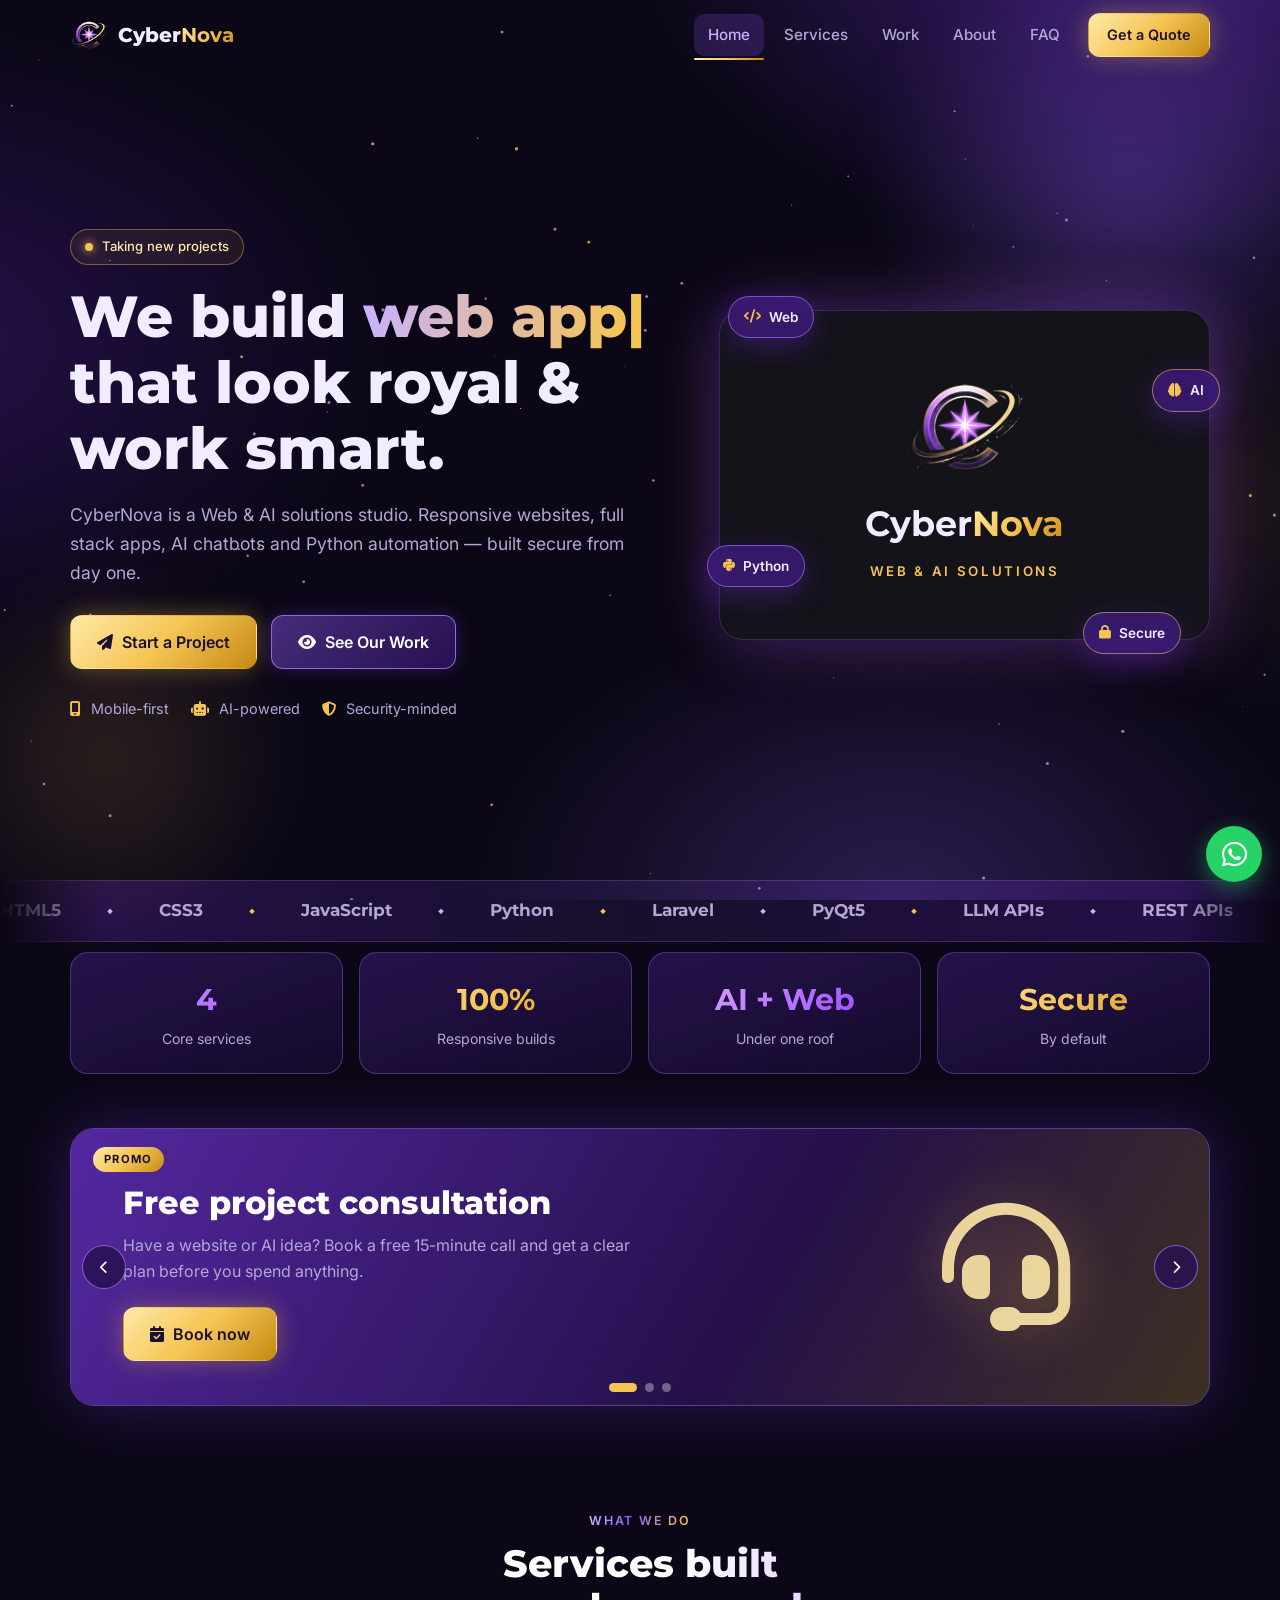
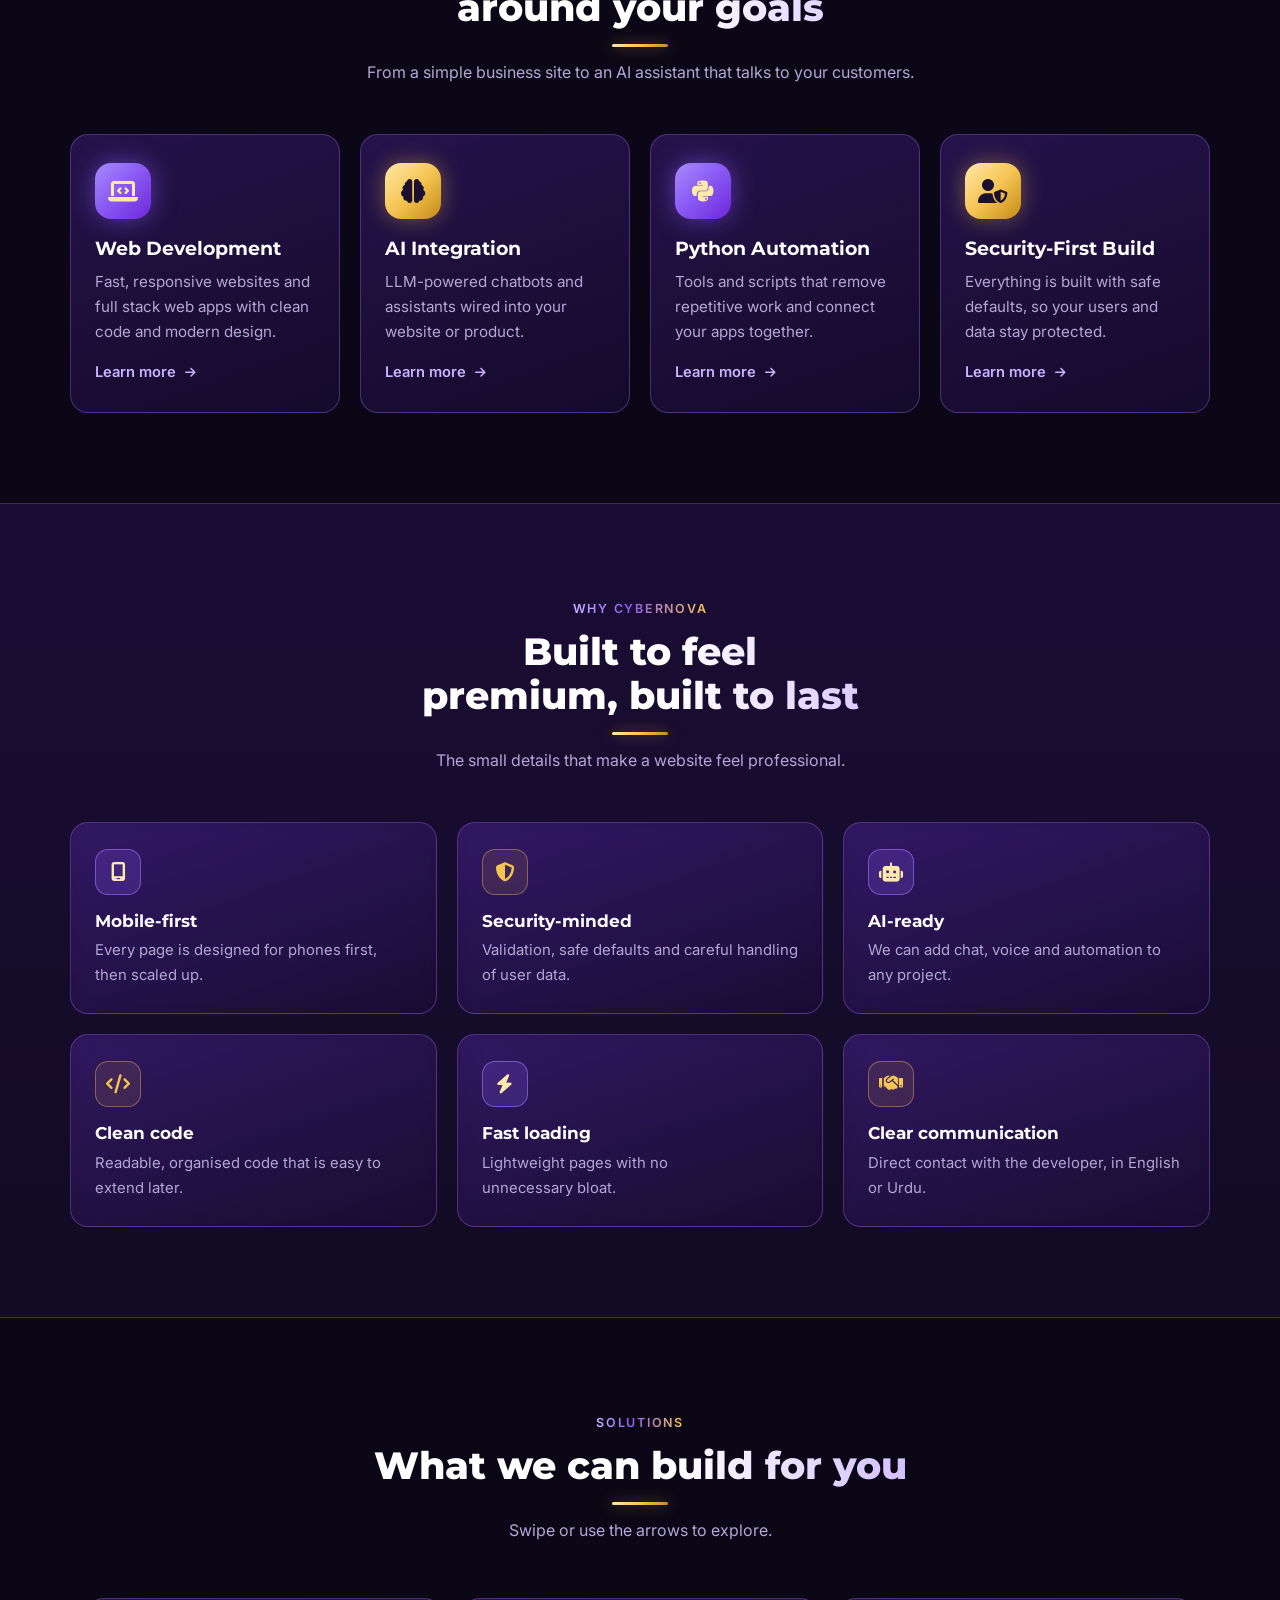
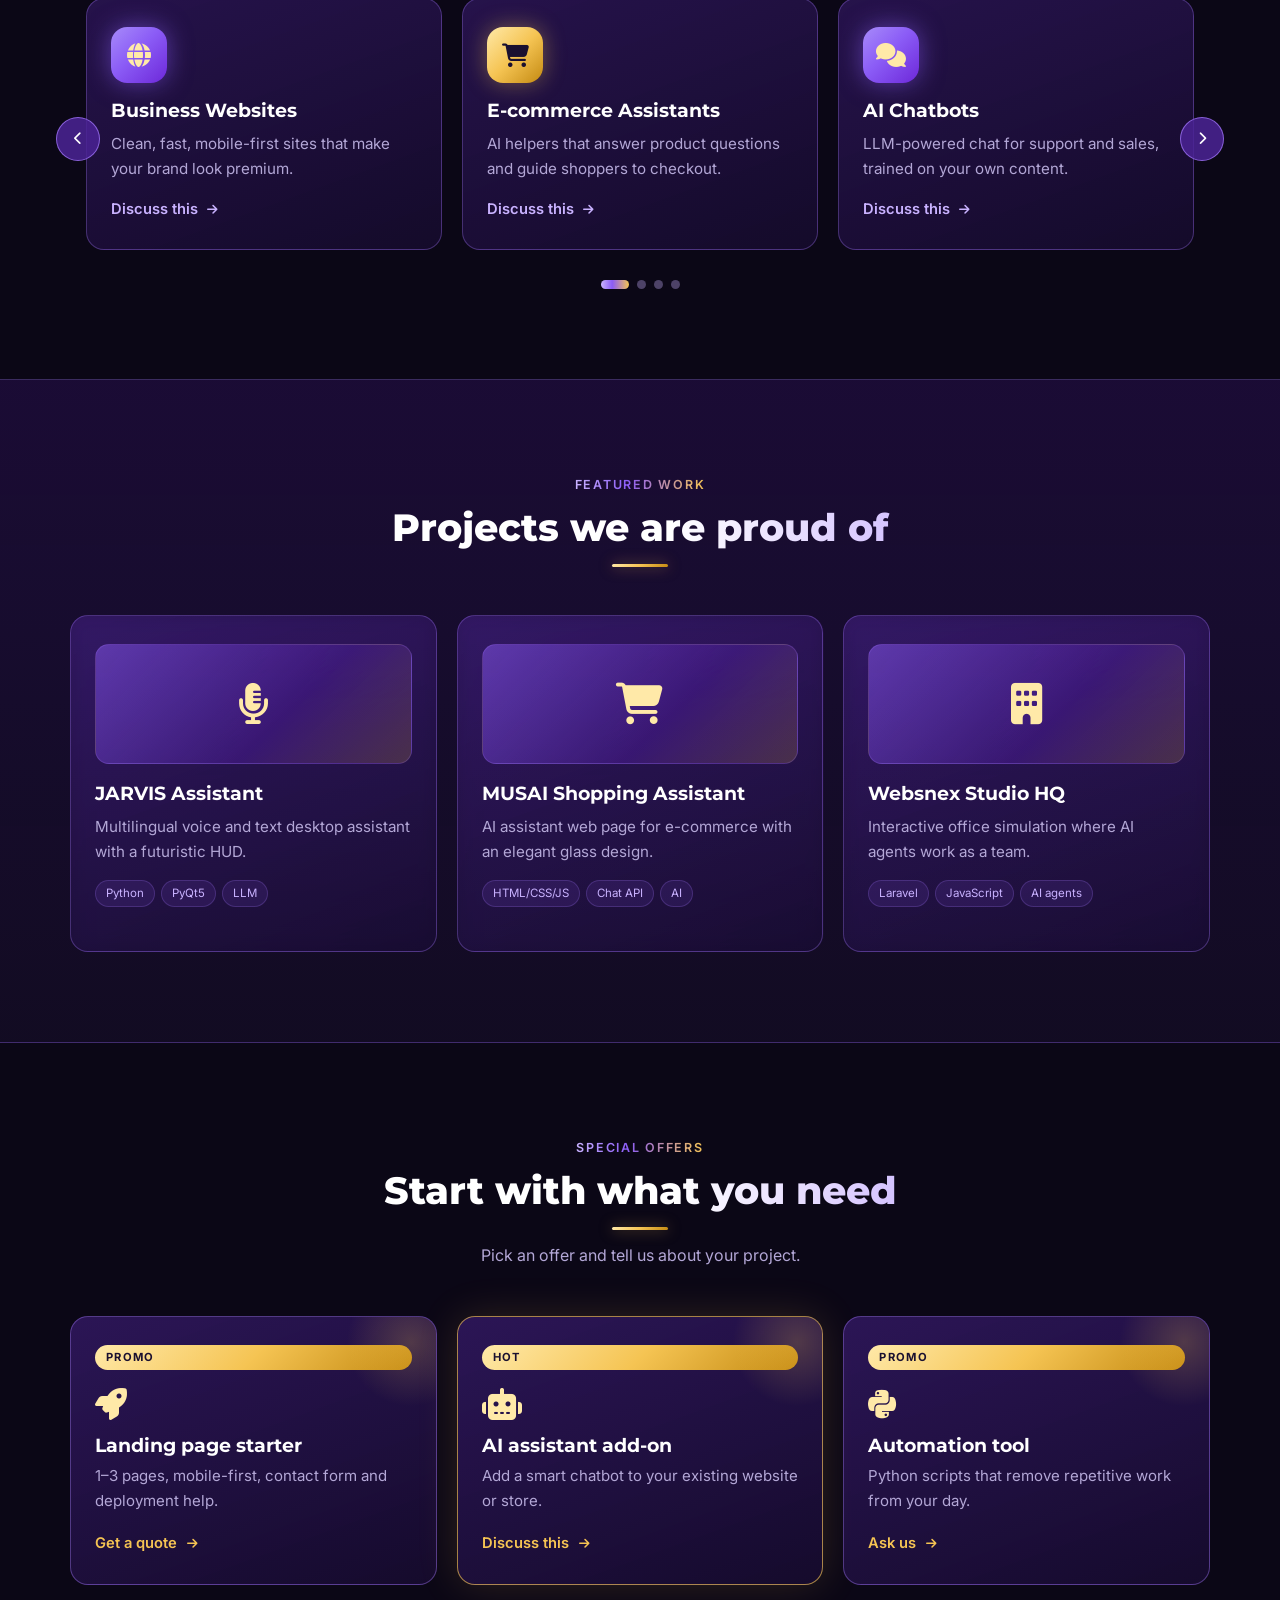
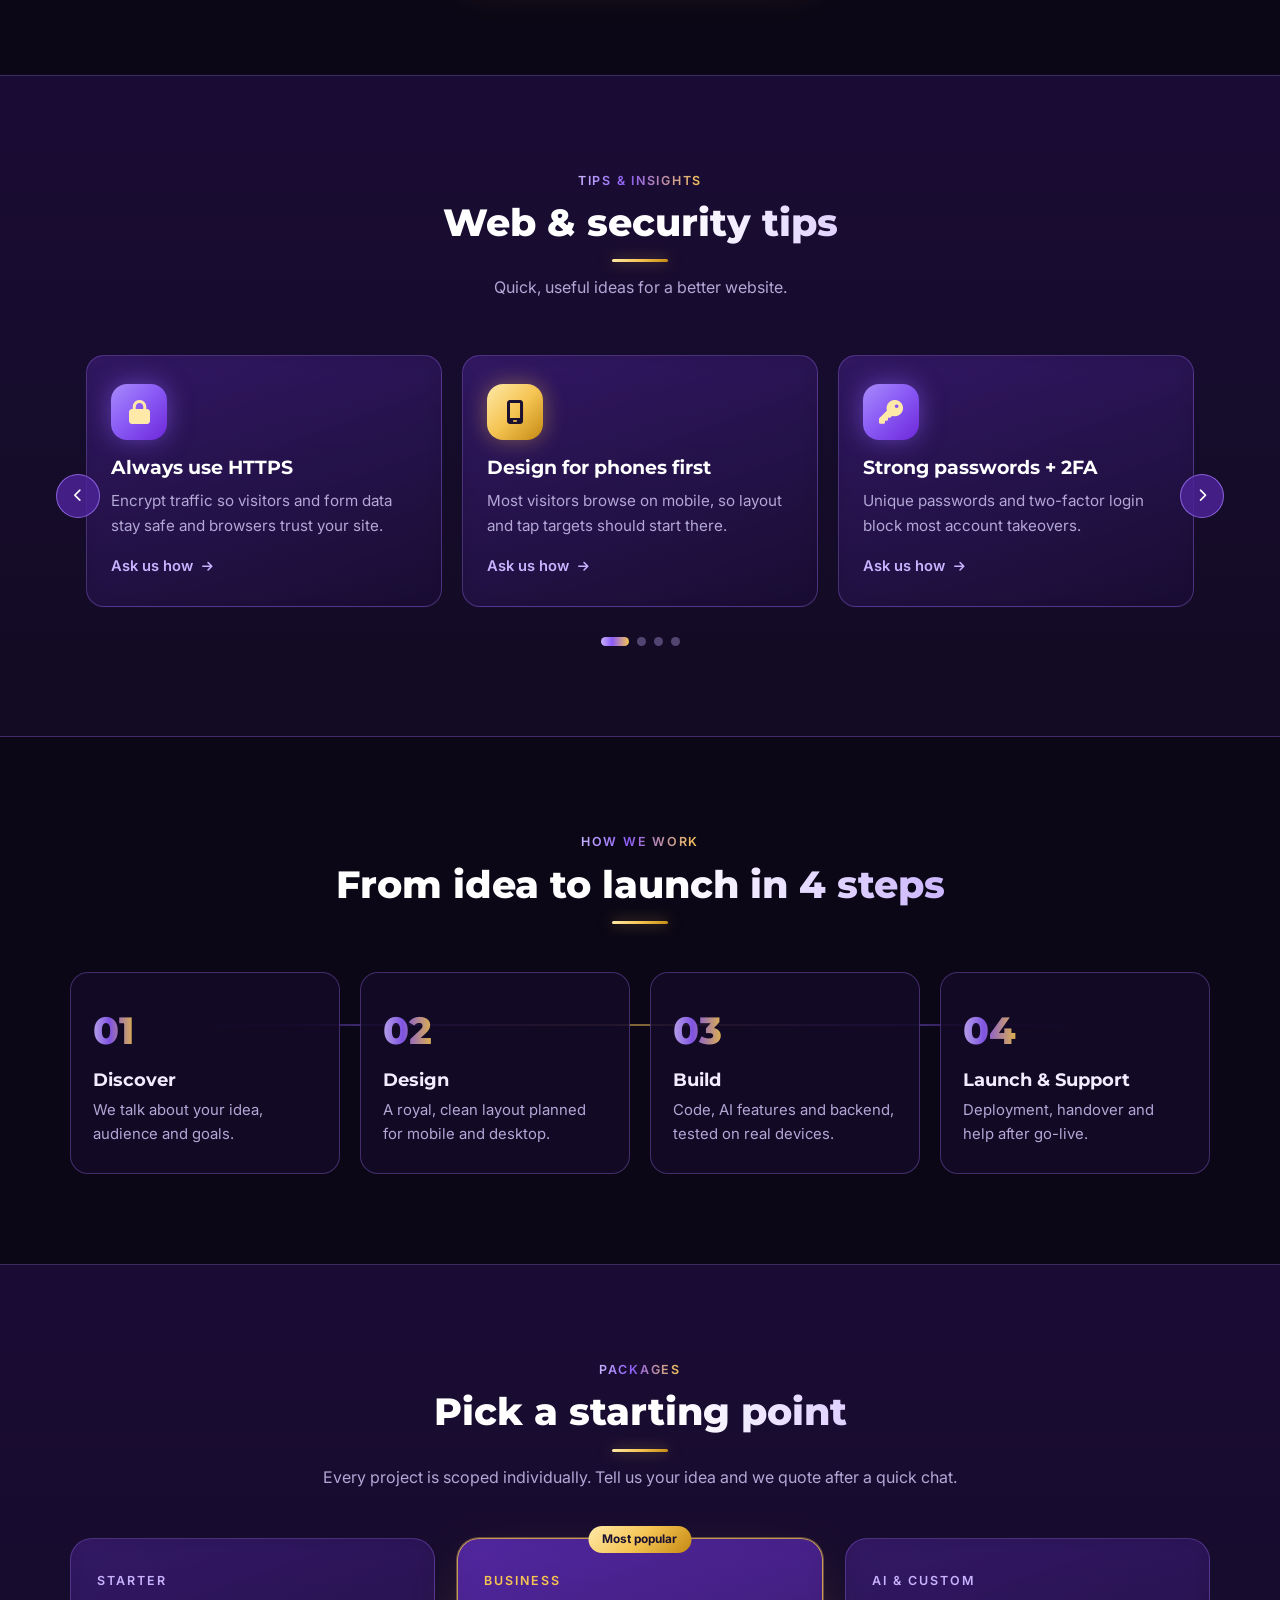
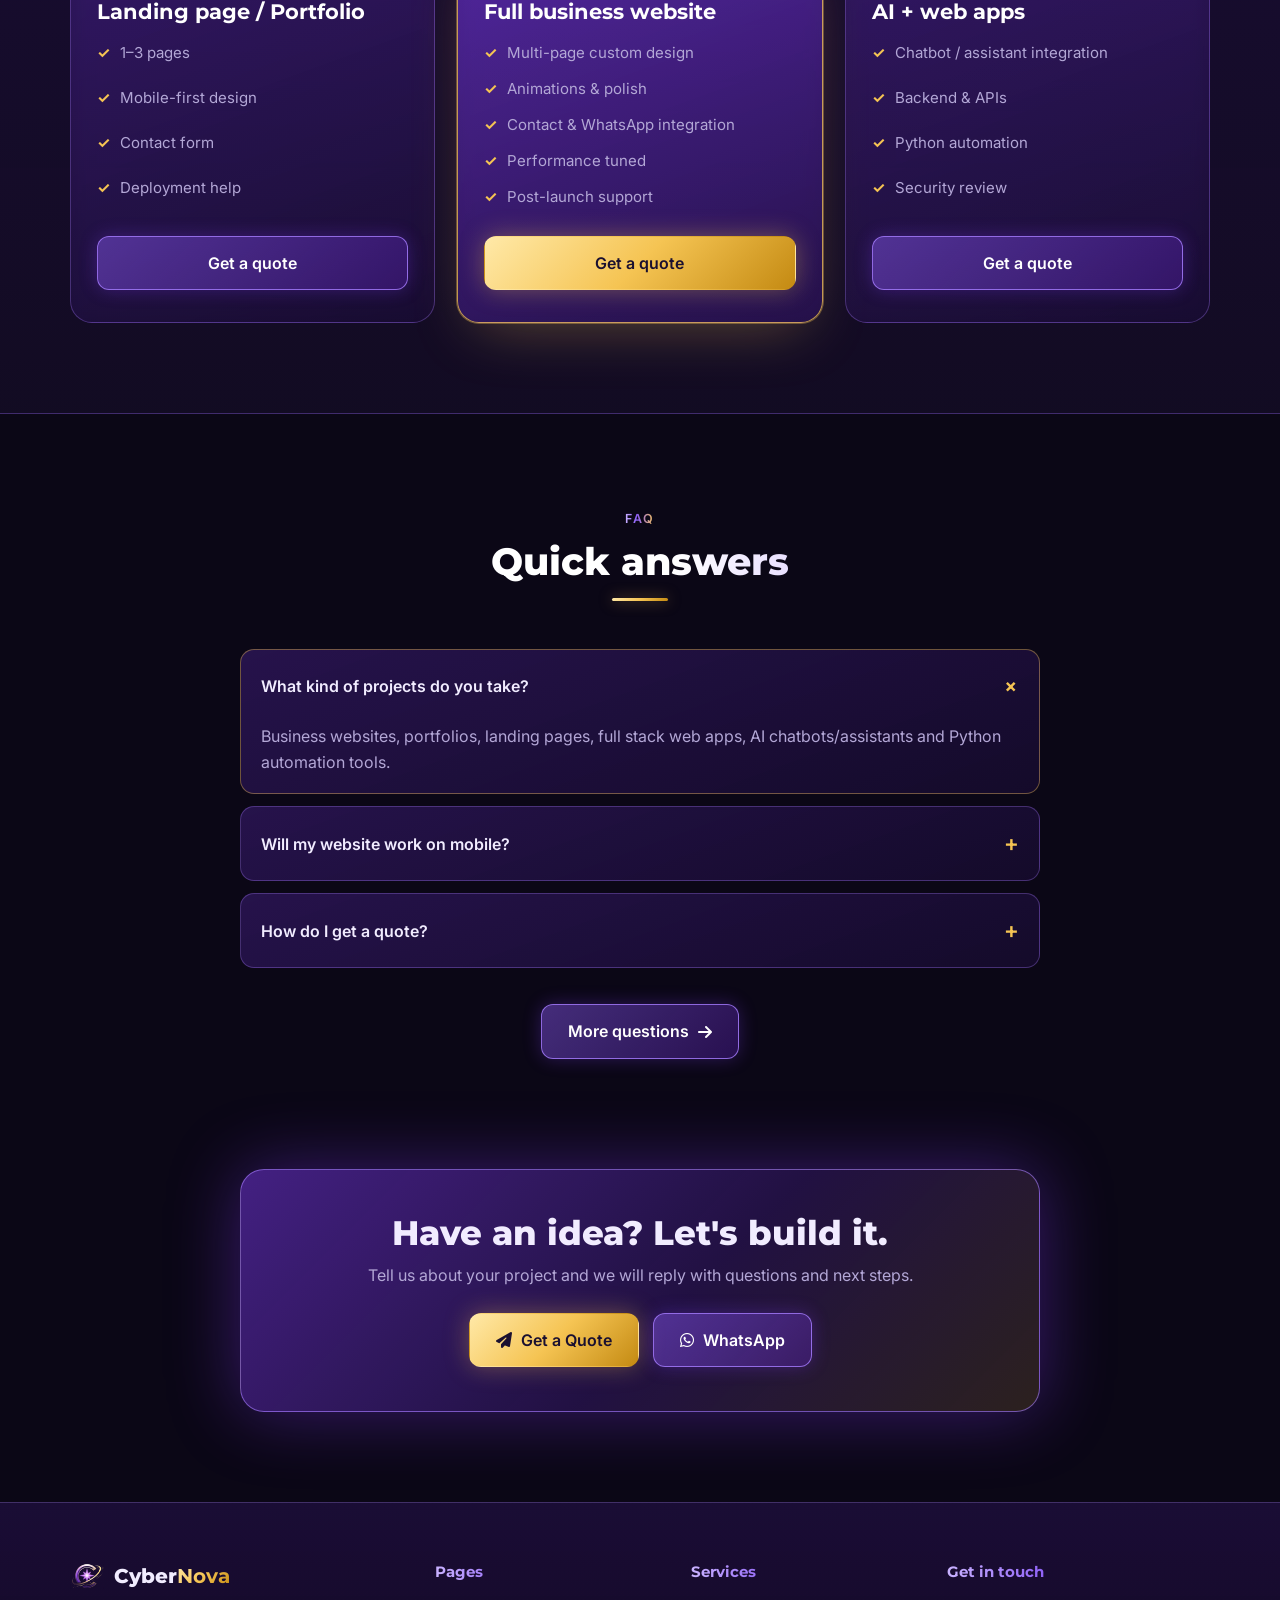
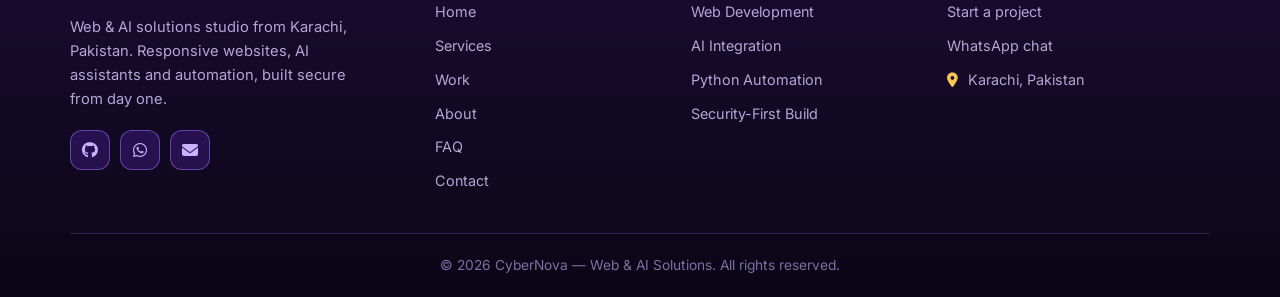
==== index.html @ 963c7abf "Add files via upload" ====
<!DOCTYPE html>
<html lang="en">
<head>
  <meta charset="UTF-8">
  <meta name="viewport" content="width=device-width, initial-scale=1.0">
  <title>CyberNova | Web &amp; AI Solutions by Muhammad Ali Siddiqui</title>
  <meta name="description" content="CyberNova by Muhammad Ali Siddiqui — Web &amp; AI Solutions. Responsive websites, full stack web apps, AI chatbots and Python automation, built with a security-first mindset. Karachi, Pakistan.">
  <meta name="author" content="Muhammad Ali Siddiqui">
  <meta name="robots" content="index, follow, max-image-preview:large">
  <link rel="canonical" href="https://techali0407.github.io/cybernova/">

  <meta name="theme-color" content="#0b0716">
  <meta name="color-scheme" content="dark">

  <meta property="og:site_name" content="CyberNova">
  <meta property="og:title" content="CyberNova | Web &amp; AI Solutions">
  <meta property="og:description" content="Responsive websites, full stack apps, AI integration and automation — built secure from day one.">
  <meta property="og:type" content="website">
  <meta property="og:url" content="https://techali0407.github.io/cybernova/">

  <meta name="twitter:card" content="summary_large_image">
  <meta name="twitter:title" content="CyberNova | Web &amp; AI Solutions">
  <meta name="twitter:description" content="Responsive websites, full stack apps, AI integration and automation — built secure from day one.">

  <link rel="icon" type="image/png" href="favicon.png">
  <link rel="preconnect" href="https://fonts.googleapis.com">
  <link rel="preconnect" href="https://fonts.gstatic.com" crossorigin>
  <link href="https://fonts.googleapis.com/css2?family=Inter:wght@400;500;600&family=Montserrat:wght@600;700;800&display=swap" rel="stylesheet">
  <link rel="stylesheet" href="https://cdnjs.cloudflare.com/ajax/libs/font-awesome/6.4.0/css/all.min.css">
  <link rel="stylesheet" href="style.css">
  <link rel="stylesheet" href="pages.css">

  <script type="application/ld+json">
  {
    "@context": "https://schema.org",
    "@type": "ProfessionalService",
    "name": "CyberNova",
    "url": "https://techali0407.github.io/cybernova/",
    "founder": {
      "@type": "Person",
      "name": "Muhammad Ali Siddiqui",
      "jobTitle": "Creator & Lead Developer",
      "sameAs": [
        "https://www.linkedin.com/in/tech-ali-siddiqui/",
        "https://dev.to/techali0407"
      ]
    },
    "description": "Web & AI Solutions studio — responsive websites, full stack apps, AI chatbots and Python automation.",
    "areaServed": "Worldwide",
    "address": {
      "@type": "PostalAddress",
      "addressLocality": "Karachi",
      "addressCountry": "PK"
    }
  }
  </script>
</head>
<body>
  <a class="skip-link" href="#main">Skip to content</a>
  <canvas id="stars" aria-hidden="true"></canvas>
  <div class="progress" id="progress" aria-hidden="true"></div>

  <header class="site-header" id="header">
    <div class="wrap nav">
      <a href="index.html" class="brand" aria-label="CyberNova home">
        <img src="logo-icon.png" alt="" width="38" height="38">
        <span class="brand-text">Cyber<b>Nova</b></span>
      </a>
      <button class="menu-btn" id="menuBtn" aria-label="Open menu" aria-expanded="false" aria-controls="menu"><span></span><span></span><span></span></button>
      <nav id="menu" class="menu" aria-label="Main">
        <a href="index.html" class="active" aria-current="page">Home</a>
        <a href="services.html">Services</a>
        <a href="work.html">Work</a>
        <a href="about.html">About</a>
        <a href="faq.html">FAQ</a>
        <a href="contact.html" class="btn btn-gold btn-sm">Get a Quote</a>
      </nav>
    </div>
  </header>

  <main id="main">
    <section class="hero">
      <div class="wrap hero-grid">
        <div class="hero-copy reveal">
          <span class="badge"><span class="pulse"></span>Taking new projects</span>
          <h1>We build <span class="grad" id="typed">websites</span><span class="caret">|</span><br>that look royal &amp; work smart.</h1>
          <p class="lead">CyberNova is a Web &amp; AI solutions studio. Responsive websites, full stack apps, AI chatbots and Python automation — built secure from day one.</p>
          <div class="cta">
            <a href="contact.html" class="btn btn-gold"><i class="fa-solid fa-paper-plane"></i> Start a Project</a>
            <a href="work.html" class="btn btn-ghost"><i class="fa-solid fa-eye"></i> See Our Work</a>
          </div>
          <ul class="trust">
            <li><i class="fa-solid fa-mobile-screen"></i> Mobile-first</li>
            <li><i class="fa-solid fa-robot"></i> AI-powered</li>
            <li><i class="fa-solid fa-shield-halved"></i> Security-minded</li>
          </ul>
        </div>
        <div class="hero-art reveal" style="--d:.15s">
          <span class="fchip c1"><i class="fa-solid fa-code"></i> Web</span>
          <span class="fchip c2"><i class="fa-solid fa-brain"></i> AI</span>
          <span class="fchip c3"><i class="fa-brands fa-python"></i> Python</span>
          <span class="fchip c4"><i class="fa-solid fa-lock"></i> Secure</span>
          <div class="logo-card">
            <img src="assets/logo.jpg" alt="CyberNova — Web &amp; AI Solutions logo" onerror="this.closest('.logo-card').classList.add('no-img')">
            <div class="logo-fallback" aria-hidden="true">
              <img src="logo-icon.png" alt="" width="120" height="120">
              <strong>Cyber<b>Nova</b></strong>
              <small>WEB &amp; AI SOLUTIONS</small>
            </div>
          </div>
        </div>
      </div>
    </section>

    <div class="marquee" aria-label="Technologies we use"><ul class="marquee-track"><li>HTML5</li><li>CSS3</li><li>JavaScript</li><li>Python</li><li>Laravel</li><li>PyQt5</li><li>LLM APIs</li><li>REST APIs</li><li>Git &amp; GitHub</li><li>Bootstrap</li> <li>HTML5</li><li>CSS3</li><li>JavaScript</li><li>Python</li><li>Laravel</li><li>PyQt5</li><li>LLM APIs</li><li>REST APIs</li><li>Git &amp; GitHub</li><li>Bootstrap</li></ul></div>

    <section class="stats">
      <div class="wrap stats-grid">
        <div class="stat reveal"><strong data-count="4">4</strong><span>Core services</span></div>
        <div class="stat reveal" style="--d:.08s"><strong data-count="100" data-suffix="%">100%</strong><span>Responsive builds</span></div>
        <div class="stat reveal" style="--d:.16s"><strong>AI + Web</strong><span>Under one roof</span></div>
        <div class="stat reveal" style="--d:.24s"><strong>Secure</strong><span>By default</span></div>
      </div>
    </section>

    <section class="section ad-sec" aria-label="Promotions">
      <div class="wrap">
        <div class="ad-slider reveal" data-adslider>
          <div class="ad-viewport"><div class="ad-track">
            <article class="ad-slide ad-a">
              <span class="ad-label">Promo</span>
              <div class="ad-copy"><h3>Free project consultation</h3><p>Have a website or AI idea? Book a free 15-minute call and get a clear plan before you spend anything.</p><a href="contact.html" class="btn btn-gold"><i class="fa-solid fa-calendar-check"></i> Book now</a></div>
              <div class="ad-art" aria-hidden="true"><i class="fa-solid fa-headset"></i></div>
            </article>
            <article class="ad-slide ad-b">
              <span class="ad-label">New</span>
              <div class="ad-copy"><h3>AI chatbot for your website</h3><p>Answer customer questions 24/7 with an LLM-powered assistant trained on your own content.</p><a href="services.html" class="btn btn-gold"><i class="fa-solid fa-robot"></i> Explore AI</a></div>
              <div class="ad-art" aria-hidden="true"><i class="fa-solid fa-comments"></i></div>
            </article>
            <article class="ad-slide ad-c">
              <span class="ad-label">Popular</span>
              <div class="ad-copy"><h3>Business website, built secure</h3><p>Multi-page custom design, WhatsApp integration and post-launch support in one package.</p><a href="services.html#process" class="btn btn-gold"><i class="fa-solid fa-shield-halved"></i> See packages</a></div>
              <div class="ad-art" aria-hidden="true"><i class="fa-solid fa-laptop-code"></i></div>
            </article>
          </div></div>
          <button class="ad-btn ad-prev" type="button" aria-label="Previous offer"><i class="fa-solid fa-chevron-left"></i></button>
          <button class="ad-btn ad-next" type="button" aria-label="Next offer"><i class="fa-solid fa-chevron-right"></i></button>
          <div class="ad-dots" aria-hidden="true"></div>
        </div>
      </div>
    </section>

    <section class="section">
      <div class="wrap">
        <header class="sec-head reveal">
          <span class="tag">What we do</span>
          <h2>Services built around your goals</h2>
          <p>From a simple business site to an AI assistant that talks to your customers.</p>
        </header>
        <div class="cards">
          <article class="card reveal"><div class="icon"><i class="fa-solid fa-laptop-code"></i></div><h3>Web Development</h3><p>Fast, responsive websites and full stack web apps with clean code and modern design.</p><a class="link" href="services.html">Learn more <i class="fa-solid fa-arrow-right"></i></a></article>
          <article class="card reveal" style="--d:.08s"><div class="icon"><i class="fa-solid fa-brain"></i></div><h3>AI Integration</h3><p>LLM-powered chatbots and assistants wired into your website or product.</p><a class="link" href="services.html">Learn more <i class="fa-solid fa-arrow-right"></i></a></article>
          <article class="card reveal" style="--d:.16s"><div class="icon"><i class="fa-brands fa-python"></i></div><h3>Python Automation</h3><p>Tools and scripts that remove repetitive work and connect your apps together.</p><a class="link" href="services.html">Learn more <i class="fa-solid fa-arrow-right"></i></a></article>
          <article class="card reveal" style="--d:.24s"><div class="icon"><i class="fa-solid fa-user-shield"></i></div><h3>Security-First Build</h3><p>Everything is built with safe defaults, so your users and data stay protected.</p><a class="link" href="services.html">Learn more <i class="fa-solid fa-arrow-right"></i></a></article>
        </div>
      </div>
    </section>

    <section class="section alt">
      <div class="wrap">
        <header class="sec-head reveal">
          <span class="tag">Why CyberNova</span>
          <h2>Built to feel premium, built to last</h2>
          <p>The small details that make a website feel professional.</p>
        </header>
        <div class="features"><article class="feature reveal"><i class="fa-solid fa-mobile-screen"></i><h3>Mobile-first</h3><p>Every page is designed for phones first, then scaled up.</p></article><article class="feature reveal" style="--d:0.06s"><i class="fa-solid fa-shield-halved"></i><h3>Security-minded</h3><p>Validation, safe defaults and careful handling of user data.</p></article><article class="feature reveal" style="--d:0.12s"><i class="fa-solid fa-robot"></i><h3>AI-ready</h3><p>We can add chat, voice and automation to any project.</p></article><article class="feature reveal" style="--d:0.18s"><i class="fa-solid fa-code"></i><h3>Clean code</h3><p>Readable, organised code that is easy to extend later.</p></article><article class="feature reveal" style="--d:0.24s"><i class="fa-solid fa-bolt"></i><h3>Fast loading</h3><p>Lightweight pages with no unnecessary bloat.</p></article><article class="feature reveal" style="--d:0.3s"><i class="fa-solid fa-handshake"></i><h3>Clear communication</h3><p>Direct contact with the developer, in English or Urdu.</p></article></div>
      </div>
    </section>

    <section class="section">
      <div class="wrap">
        <header class="sec-head reveal">
          <span class="tag">Solutions</span>
          <h2>What we can build for you</h2>
          <p>Swipe or use the arrows to explore.</p>
        </header>
        <div class="carousel reveal" data-carousel>
          <div class="c-viewport"><div class="c-track"><div class="c-slide"><article class="card sol"><div class="icon"><i class="fa-solid fa-globe"></i></div><h3>Business Websites</h3><p>Clean, fast, mobile-first sites that make your brand look premium.</p><a class="link" href="contact.html">Discuss this <i class="fa-solid fa-arrow-right"></i></a></article></div><div class="c-slide"><article class="card sol"><div class="icon"><i class="fa-solid fa-cart-shopping"></i></div><h3>E-commerce Assistants</h3><p>AI helpers that answer product questions and guide shoppers to checkout.</p><a class="link" href="contact.html">Discuss this <i class="fa-solid fa-arrow-right"></i></a></article></div><div class="c-slide"><article class="card sol"><div class="icon"><i class="fa-solid fa-comments"></i></div><h3>AI Chatbots</h3><p>LLM-powered chat for support and sales, trained on your own content.</p><a class="link" href="contact.html">Discuss this <i class="fa-solid fa-arrow-right"></i></a></article></div><div class="c-slide"><article class="card sol"><div class="icon"><i class="fa-solid fa-microphone-lines"></i></div><h3>Voice &amp; Text Assistants</h3><p>Multilingual assistants with a futuristic interface, like our JARVIS build.</p><a class="link" href="contact.html">Discuss this <i class="fa-solid fa-arrow-right"></i></a></article></div><div class="c-slide"><article class="card sol"><div class="icon"><i class="fa-solid fa-gears"></i></div><h3>Automation Tools</h3><p>Python scripts that remove repetitive work and connect your apps.</p><a class="link" href="contact.html">Discuss this <i class="fa-solid fa-arrow-right"></i></a></article></div><div class="c-slide"><article class="card sol"><div class="icon"><i class="fa-solid fa-chart-line"></i></div><h3>Dashboards &amp; Web Apps</h3><p>Full stack apps with clean UI, APIs and a backend that scales.</p><a class="link" href="contact.html">Discuss this <i class="fa-solid fa-arrow-right"></i></a></article></div></div></div>
          <button class="c-btn c-prev" type="button" aria-label="Previous"><i class="fa-solid fa-chevron-left"></i></button>
          <button class="c-btn c-next" type="button" aria-label="Next"><i class="fa-solid fa-chevron-right"></i></button>
          <div class="c-dots" aria-hidden="true"></div>
        </div>
      </div>
    </section>

    <section class="section alt">
      <div class="wrap">
        <header class="sec-head reveal">
          <span class="tag">Featured work</span>
          <h2>Projects we are proud of</h2>
        </header>
        <div class="cards three">
          <article class="card project reveal"><div class="thumb"><i class="fa-solid fa-microphone-lines"></i></div><h3>JARVIS Assistant</h3><p>Multilingual voice and text desktop assistant with a futuristic HUD.</p><div class="chips"><span>Python</span><span>PyQt5</span><span>LLM</span></div></article>
          <article class="card project reveal" style="--d:.08s"><div class="thumb"><i class="fa-solid fa-cart-shopping"></i></div><h3>MUSAI Shopping Assistant</h3><p>AI assistant web page for e-commerce with an elegant glass design.</p><div class="chips"><span>HTML/CSS/JS</span><span>Chat API</span><span>AI</span></div></article>
          <article class="card project reveal" style="--d:.16s"><div class="thumb"><i class="fa-solid fa-building"></i></div><h3>Websnex Studio HQ</h3><p>Interactive office simulation where AI agents work as a team.</p><div class="chips"><span>Laravel</span><span>JavaScript</span><span>AI agents</span></div></article>
        </div>
      </div>
    </section>

    <section class="section">
      <div class="wrap">
        <header class="sec-head reveal">
          <span class="tag">Special offers</span>
          <h2>Start with what you need</h2>
          <p>Pick an offer and tell us about your project.</p>
        </header>
        <div class="ad-grid">
          <a href="contact.html" class="ad-card reveal"><span class="ad-label">Promo</span><i class="fa-solid fa-rocket"></i><h3>Landing page starter</h3><p>1–3 pages, mobile-first, contact form and deployment help.</p><span class="ad-cta">Get a quote <i class="fa-solid fa-arrow-right"></i></span></a>
          <a href="contact.html" class="ad-card hot reveal" style="--d:.08s"><span class="ad-label">Hot</span><i class="fa-solid fa-robot"></i><h3>AI assistant add-on</h3><p>Add a smart chatbot to your existing website or store.</p><span class="ad-cta">Discuss this <i class="fa-solid fa-arrow-right"></i></span></a>
          <a href="contact.html" class="ad-card reveal" style="--d:.16s"><span class="ad-label">Promo</span><i class="fa-brands fa-python"></i><h3>Automation tool</h3><p>Python scripts that remove repetitive work from your day.</p><span class="ad-cta">Ask us <i class="fa-solid fa-arrow-right"></i></span></a>
        </div>
      </div>
    </section>

    <section class="section alt">
      <div class="wrap">
        <header class="sec-head reveal">
          <span class="tag">Tips &amp; insights</span>
          <h2>Web &amp; security tips</h2>
          <p>Quick, useful ideas for a better website.</p>
        </header>
        <div class="carousel reveal" data-carousel>
          <div class="c-viewport"><div class="c-track"><div class="c-slide"><article class="card sol"><div class="icon"><i class="fa-solid fa-lock"></i></div><h3>Always use HTTPS</h3><p>Encrypt traffic so visitors and form data stay safe and browsers trust your site.</p><a class="link" href="contact.html">Ask us how <i class="fa-solid fa-arrow-right"></i></a></article></div><div class="c-slide"><article class="card sol"><div class="icon"><i class="fa-solid fa-mobile-screen"></i></div><h3>Design for phones first</h3><p>Most visitors browse on mobile, so layout and tap targets should start there.</p><a class="link" href="contact.html">Ask us how <i class="fa-solid fa-arrow-right"></i></a></article></div><div class="c-slide"><article class="card sol"><div class="icon"><i class="fa-solid fa-key"></i></div><h3>Strong passwords + 2FA</h3><p>Unique passwords and two-factor login block most account takeovers.</p><a class="link" href="contact.html">Ask us how <i class="fa-solid fa-arrow-right"></i></a></article></div><div class="c-slide"><article class="card sol"><div class="icon"><i class="fa-solid fa-image"></i></div><h3>Compress your images</h3><p>Smaller images mean faster pages, better SEO and happier visitors.</p><a class="link" href="contact.html">Ask us how <i class="fa-solid fa-arrow-right"></i></a></article></div><div class="c-slide"><article class="card sol"><div class="icon"><i class="fa-solid fa-bullseye"></i></div><h3>One clear call to action</h3><p>Tell visitors exactly what to do next: call, chat or request a quote.</p><a class="link" href="contact.html">Ask us how <i class="fa-solid fa-arrow-right"></i></a></article></div><div class="c-slide"><article class="card sol"><div class="icon"><i class="fa-solid fa-cloud-arrow-up"></i></div><h3>Back up regularly</h3><p>Keep copies of your code and data so one mistake never costs you everything.</p><a class="link" href="contact.html">Ask us how <i class="fa-solid fa-arrow-right"></i></a></article></div></div></div>
          <button class="c-btn c-prev" type="button" aria-label="Previous"><i class="fa-solid fa-chevron-left"></i></button>
          <button class="c-btn c-next" type="button" aria-label="Next"><i class="fa-solid fa-chevron-right"></i></button>
          <div class="c-dots" aria-hidden="true"></div>
        </div>
      </div>
    </section>

    <section class="section">
      <div class="wrap">
        <header class="sec-head reveal">
          <span class="tag">How we work</span>
          <h2>From idea to launch in 4 steps</h2>
        </header>
        <ol class="steps timeline">
          <li class="step reveal"><span class="num">01</span><h3>Discover</h3><p>We talk about your idea, audience and goals.</p></li>
          <li class="step reveal" style="--d:.08s"><span class="num">02</span><h3>Design</h3><p>A royal, clean layout planned for mobile and desktop.</p></li>
          <li class="step reveal" style="--d:.16s"><span class="num">03</span><h3>Build</h3><p>Code, AI features and backend, tested on real devices.</p></li>
          <li class="step reveal" style="--d:.24s"><span class="num">04</span><h3>Launch &amp; Support</h3><p>Deployment, handover and help after go-live.</p></li>
        </ol>
      </div>
    </section>

    <section class="section alt">
      <div class="wrap">
        <header class="sec-head reveal">
          <span class="tag">Packages</span>
          <h2>Pick a starting point</h2>
          <p>Every project is scoped individually. Tell us your idea and we quote after a quick chat.</p>
        </header>
        <div class="packages">
          <article class="pack reveal"><span class="pk-tag">Starter</span><h3>Landing page / Portfolio</h3><ul><li>1–3 pages</li><li>Mobile-first design</li><li>Contact form</li><li>Deployment help</li></ul><a href="contact.html" class="btn btn-ghost btn-block">Get a quote</a></article>
          <article class="pack featured reveal" style="--d:.08s"><span class="pop">Most popular</span><span class="pk-tag">Business</span><h3>Full business website</h3><ul><li>Multi-page custom design</li><li>Animations &amp; polish</li><li>Contact &amp; WhatsApp integration</li><li>Performance tuned</li><li>Post-launch support</li></ul><a href="contact.html" class="btn btn-gold btn-block">Get a quote</a></article>
          <article class="pack reveal" style="--d:.16s"><span class="pk-tag">AI &amp; Custom</span><h3>AI + web apps</h3><ul><li>Chatbot / assistant integration</li><li>Backend &amp; APIs</li><li>Python automation</li><li>Security review</li></ul><a href="contact.html" class="btn btn-ghost btn-block">Get a quote</a></article>
        </div>
      </div>
    </section>

    <section class="section">
      <div class="wrap narrow">
        <header class="sec-head reveal"><span class="tag">FAQ</span><h2>Quick answers</h2></header>
        <div class="faq reveal">
          <details open><summary>What kind of projects do you take?</summary><p>Business websites, portfolios, landing pages, full stack web apps, AI chatbots/assistants and Python automation tools.</p></details>
          <details><summary>Will my website work on mobile?</summary><p>Yes. Every layout is built mobile-first and tested on small screens before delivery.</p></details>
          <details><summary>How do I get a quote?</summary><p>Send the contact form with a short description of your idea. We will reply with questions and next steps.</p></details>
        </div>
        <div class="center-cta reveal"><a href="faq.html" class="btn btn-ghost">More questions <i class="fa-solid fa-arrow-right"></i></a></div>
      </div>
    </section>

    <section class="section" style="padding-top:20px">
      <div class="wrap narrow">
        <div class="cta-band reveal">
          <h2>Have an idea? Let's build it.</h2>
          <p>Tell us about your project and we will reply with questions and next steps.</p>
          <div class="cta">
            <a href="contact.html" class="btn btn-gold"><i class="fa-solid fa-paper-plane"></i> Get a Quote</a>
            <a data-wa href="https://wa.me/923132779458" class="btn btn-ghost" target="_blank" rel="noopener noreferrer"><i class="fa-brands fa-whatsapp"></i> WhatsApp</a>
          </div>
        </div>
      </div>
    </section>
  </main>

  <footer class="footer">
    <div class="wrap footer-grid">
      <div class="f-brand">
        <a href="index.html" class="brand"><img src="logo-icon.png" alt="" width="34" height="34"><span class="brand-text">Cyber<b>Nova</b></span></a>
        <p>Web &amp; AI solutions studio from Karachi, Pakistan. Responsive websites, AI assistants and automation, built secure from day one.</p>
        <div class="socials">
          <a data-gh href="https://github.com/YOUR_USERNAME" target="_blank" rel="noopener noreferrer" aria-label="GitHub"><i class="fa-brands fa-github"></i></a>
          <a data-wa href="https://wa.me/923132779458" target="_blank" rel="noopener noreferrer" aria-label="WhatsApp"><i class="fa-brands fa-whatsapp"></i></a>
          <a data-mail href="mailto:techali0407@gmail.com" aria-label="Email"><i class="fa-solid fa-envelope"></i></a>
        </div>
      </div>
      <nav class="f-col" aria-label="Pages"><h4>Pages</h4><a href="index.html">Home</a><a href="services.html">Services</a><a href="work.html">Work</a><a href="about.html">About</a><a href="faq.html">FAQ</a><a href="contact.html">Contact</a></nav>
      <div class="f-col"><h4>Services</h4><a href="services.html">Web Development</a><a href="services.html">AI Integration</a><a href="services.html">Python Automation</a><a href="services.html">Security-First Build</a></div>
      <div class="f-col"><h4>Get in touch</h4><a href="contact.html">Start a project</a><a data-wa href="https://wa.me/923132779458" target="_blank" rel="noopener noreferrer">WhatsApp chat</a><span><i class="fa-solid fa-location-dot"></i> Karachi, Pakistan</span></div>
    </div>
    <div class="wrap copy"><p>© <span data-year>2026</span> CyberNova — Web &amp; AI Solutions. All rights reserved.</p></div>
  </footer>

  <a href="#main" class="to-top" id="toTop" aria-label="Back to top"><i class="fa-solid fa-chevron-up"></i></a>
  <a data-wa href="https://wa.me/923132779458" class="wa-float" target="_blank" rel="noopener noreferrer" aria-label="Chat on WhatsApp"><i class="fa-brands fa-whatsapp"></i></a>

  <aside class="promo-bar" id="promoBar" hidden aria-label="Offer">
    <button type="button" class="promo-x" id="promoClose" aria-label="Close offer"><i class="fa-solid fa-xmark"></i></button>
    <span class="promo-ico"><i class="fa-solid fa-gift"></i></span>
    <div><strong>Free consultation</strong><span>Tell us your idea, get a clear plan.</span></div>
    <a href="contact.html" class="btn btn-gold btn-sm">Claim</a>
  </aside>

  <script src="script.js"></script>
</body>
</html>
---- style.css ----
/* ===== CyberNova — Royal Purple & Gold ===== */
:root{
  --bg:#0b0716; --bg2:#110a22; --card:rgba(28,16,56,.62); --line:rgba(167,125,255,.22);
  --purple:#8b5cf6; --purple-d:#6d28d9; --purple-l:#c9b2ff;
  --gold:#f5c453; --gold-l:#ffe9a8; --gold-d:#c48a12;
  --text:#f1ecff; --dim:#b3a7d6; --faint:#7d70a3;
  --head:'Montserrat',system-ui,sans-serif; --body:'Inter',system-ui,-apple-system,'Segoe UI',sans-serif;
  --r:18px; --max:1140px;
  --gold-grad:linear-gradient(135deg,#ffe9a8,#f5c453 50%,#c48a12);
}
*,*::before,*::after{box-sizing:border-box}
html{scroll-behavior:smooth;scroll-padding-top:84px}
body{margin:0;font-family:var(--body);color:var(--text);line-height:1.65;background:
  radial-gradient(900px 520px at 90% -8%,rgba(109,40,217,.35),transparent 60%),
  radial-gradient(700px 480px at -10% 35%,rgba(245,196,83,.08),transparent 60%),var(--bg);
  background-attachment:fixed;overflow-x:hidden}
img,svg{max-width:100%;display:block}
a{color:inherit;text-decoration:none}
h1,h2,h3{font-family:var(--head);line-height:1.15;margin:0}
p{margin:0}
ul,ol{list-style:none;margin:0;padding:0}
::selection{background:var(--purple-d);color:#fff}
.wrap{width:min(var(--max),100% - 40px);margin-inline:auto}
.narrow{max-width:800px}
#stars{position:fixed;inset:0;width:100%;height:100%;z-index:0;pointer-events:none}
main,header,footer{position:relative;z-index:2}
.skip-link{position:absolute;left:-999px;top:8px;background:var(--gold);color:#1a1030;padding:8px 14px;border-radius:8px;z-index:9999}
.skip-link:focus{left:8px}
:focus-visible{outline:2px solid var(--gold);outline-offset:3px}

.progress{position:fixed;top:0;left:0;height:3px;width:100%;z-index:3000;transform:scaleX(0);transform-origin:left;
  background:linear-gradient(90deg,var(--purple-d),var(--purple),var(--gold))}

/* ===== Header ===== */
.site-header{position:fixed;top:0;left:0;right:0;z-index:2000;transition:background .3s,border-color .3s,box-shadow .3s;border-bottom:1px solid transparent}
.site-header.scrolled{background:rgba(11,7,22,.82);backdrop-filter:blur(14px);-webkit-backdrop-filter:blur(14px);border-color:var(--line);box-shadow:0 6px 30px rgba(109,40,217,.18)}
.nav{display:flex;align-items:center;justify-content:space-between;height:70px}
.brand{display:inline-flex;align-items:center;gap:10px;font-family:var(--head);font-weight:800;font-size:1.25rem}
.brand-text b{background:var(--gold-grad);-webkit-background-clip:text;background-clip:text;-webkit-text-fill-color:transparent}
.menu{display:flex;align-items:center;gap:6px}
.menu a:not(.btn){padding:8px 14px;border-radius:10px;font-weight:500;font-size:.95rem;color:var(--dim);transition:.25s}
.menu a:not(.btn):hover{color:#fff;background:rgba(139,92,246,.14)}
.menu a.active:not(.btn){color:var(--gold);background:rgba(245,196,83,.08)}
.menu .btn{margin-left:8px}
.menu-btn{display:none;width:44px;height:44px;border:1px solid var(--line);border-radius:12px;background:rgba(28,16,56,.6);cursor:pointer;padding:0;flex-direction:column;align-items:center;justify-content:center;gap:5px}
.menu-btn span{width:20px;height:2px;background:var(--gold);border-radius:2px;transition:.3s}
.menu-btn[aria-expanded="true"] span:nth-child(1){transform:translateY(7px) rotate(45deg)}
.menu-btn[aria-expanded="true"] span:nth-child(2){opacity:0}
.menu-btn[aria-expanded="true"] span:nth-child(3){transform:translateY(-7px) rotate(-45deg)}

/* ===== Buttons ===== */
.btn{display:inline-flex;align-items:center;justify-content:center;gap:9px;padding:13px 26px;border-radius:12px;font-weight:600;font-family:var(--body);font-size:1rem;border:1px solid transparent;cursor:pointer;transition:transform .2s,box-shadow .25s,background .25s}
.btn-sm{padding:9px 18px;font-size:.9rem}
.btn-gold{background:var(--gold-grad);color:#1a1030;box-shadow:0 0 24px rgba(245,196,83,.35)}
.btn-gold:hover{transform:translateY(-2px);box-shadow:0 0 38px rgba(245,196,83,.6)}
.btn-ghost{border-color:var(--purple);color:#fff;background:rgba(139,92,246,.1)}
.btn-ghost:hover{background:rgba(139,92,246,.28);transform:translateY(-2px);box-shadow:0 0 26px rgba(139,92,246,.45)}
.btn-block{width:100%}
.btn:disabled{opacity:.7;cursor:not-allowed;transform:none}

/* ===== Hero ===== */
.hero{padding:140px 0 70px;min-height:100vh;display:flex;align-items:center}
.hero-grid{display:grid;grid-template-columns:1.1fr .9fr;gap:48px;align-items:center}
.badge{display:inline-flex;align-items:center;gap:9px;padding:6px 14px;border:1px solid rgba(245,196,83,.4);background:rgba(245,196,83,.07);color:var(--gold-l);border-radius:999px;font-size:.82rem;font-weight:500}
.pulse{width:8px;height:8px;border-radius:50%;background:var(--gold);box-shadow:0 0 10px var(--gold);animation:pulse 1.6s infinite}
@keyframes pulse{50%{opacity:.35;transform:scale(.7)}}
.hero h1{font-size:clamp(2.1rem,5.2vw,3.6rem);font-weight:800;margin:18px 0}
.grad{background:linear-gradient(90deg,var(--purple-l),var(--gold),var(--purple-l));background-size:200% 100%;-webkit-background-clip:text;background-clip:text;-webkit-text-fill-color:transparent;animation:shift 6s linear infinite}
@keyframes shift{to{background-position:200% 0}}
.caret{color:var(--gold);animation:blink 1s steps(2) infinite}
@keyframes blink{50%{opacity:0}}
.lead{color:var(--dim);font-size:1.1rem;max-width:54ch;margin-bottom:28px}
.cta{display:flex;flex-wrap:wrap;gap:14px;margin-bottom:28px}
.trust{display:flex;flex-wrap:wrap;gap:10px 22px;color:var(--dim);font-size:.9rem}
.trust i{color:var(--gold);margin-right:6px}
.hero-art{display:flex;justify-content:center}
.logo-card{position:relative;width:100%;max-width:520px;border-radius:24px;overflow:hidden;border:1px solid var(--line);box-shadow:0 0 60px rgba(109,40,217,.4),0 0 90px rgba(245,196,83,.12);animation:float 6s ease-in-out infinite;background:#14131a}
.logo-card>img{width:100%;height:auto}
.logo-fallback{display:none;flex-direction:column;align-items:center;gap:8px;padding:56px 24px;text-align:center}
.logo-fallback strong{font-family:var(--head);font-size:2.2rem}
.logo-fallback b{background:var(--gold-grad);-webkit-background-clip:text;background-clip:text;-webkit-text-fill-color:transparent}
.logo-fallback small{letter-spacing:.2em;color:var(--gold);font-weight:600}
.logo-card.no-img>img{display:none}
.logo-card.no-img .logo-fallback{display:flex}
@keyframes float{50%{transform:translateY(-12px)}}

/* ===== Sections ===== */
.section{padding:90px 0}
.section.alt{background:rgba(139,92,246,.05);border-block:1px solid var(--line)}
.sec-head{text-align:center;max-width:640px;margin:0 auto 48px}
.tag{display:inline-block;font-size:.78rem;font-weight:600;letter-spacing:.18em;text-transform:uppercase;color:var(--gold);margin-bottom:10px}
.sec-head h2,.about-copy h2,.contact-info h2{font-size:clamp(1.7rem,3.6vw,2.4rem);font-weight:800}
.sec-head p{color:var(--dim);margin-top:12px}

/* stats */
.stats{padding:10px 0 20px}
.stats-grid{display:grid;grid-template-columns:repeat(4,1fr);gap:16px}
.stat{text-align:center;padding:22px 10px;border:1px solid var(--line);border-radius:var(--r);background:var(--card)}
.stat strong{display:block;font-family:var(--head);font-size:clamp(1.3rem,3vw,1.9rem);background:var(--gold-grad);-webkit-background-clip:text;background-clip:text;-webkit-text-fill-color:transparent}
.stat span{color:var(--dim);font-size:.88rem}

/* cards */
.cards{display:grid;grid-template-columns:repeat(4,1fr);gap:20px}
.cards.three{grid-template-columns:repeat(3,1fr)}
.card{position:relative;padding:28px 24px;border:1px solid var(--line);border-radius:var(--r);background:var(--card);backdrop-filter:blur(10px);-webkit-backdrop-filter:blur(10px);transition:transform .3s,border-color .3s,box-shadow .3s;overflow:hidden}
.card:hover{transform:translateY(-6px);border-color:rgba(245,196,83,.6);box-shadow:0 14px 40px rgba(109,40,217,.35)}
.icon{width:56px;height:56px;display:grid;place-items:center;font-size:1.5rem;border-radius:16px;margin-bottom:18px;color:#1a1030;background:var(--gold-grad);box-shadow:0 0 22px rgba(245,196,83,.35)}
.card h3{font-size:1.2rem;margin-bottom:10px}
.card p{color:var(--dim);font-size:.95rem}
.card ul{margin-top:16px;display:grid;gap:7px;font-size:.88rem;color:var(--purple-l)}
.card ul li::before{content:"◆";color:var(--gold);font-size:.6rem;margin-right:9px;vertical-align:middle}

/* process */
.steps{display:grid;grid-template-columns:repeat(4,1fr);gap:20px;counter-reset:s}
.step{padding:26px 22px;border:1px solid var(--line);border-radius:var(--r);background:var(--card);position:relative}
.num{font-family:var(--head);font-weight:800;font-size:2.4rem;background:var(--gold-grad);-webkit-background-clip:text;background-clip:text;-webkit-text-fill-color:transparent;opacity:.9}
.step h3{margin:6px 0 8px;font-size:1.15rem}
.step p{color:var(--dim);font-size:.93rem}

/* tech */
.tech-grid{display:grid;grid-template-columns:repeat(8,1fr);gap:14px}
.tech-grid li{display:flex;flex-direction:column;align-items:center;gap:10px;padding:18px 6px;text-align:center;font-size:.82rem;font-weight:500;border:1px solid var(--line);border-radius:14px;background:var(--card);transition:.25s}
.tech-grid i{font-size:1.8rem;color:var(--purple-l)}
.tech-grid li:nth-child(even) i{color:var(--gold)}
.tech-grid li:hover{transform:translateY(-4px);border-color:var(--gold);box-shadow:0 0 22px rgba(245,196,83,.25)}

/* projects */
.thumb{height:120px;display:grid;place-items:center;font-size:2.6rem;color:var(--gold);border-radius:14px;margin-bottom:18px;background:linear-gradient(135deg,rgba(109,40,217,.35),rgba(245,196,83,.12));border:1px solid var(--line)}
.chips{display:flex;flex-wrap:wrap;gap:6px;margin:16px 0}
.chips span{font-size:.72rem;padding:3px 10px;border-radius:999px;border:1px solid var(--line);color:var(--purple-l);background:rgba(139,92,246,.12)}
.link{color:var(--gold);font-weight:600;font-size:.92rem}
.link i{margin-left:5px;font-size:.75rem}
.link:hover{color:var(--gold-l)}

/* about */
.about{display:grid;grid-template-columns:1.2fr .8fr;gap:44px;align-items:center}
.about-copy p{color:var(--dim);margin-top:16px}
.about-copy strong{color:var(--gold-l)}
.ticks{margin-top:22px;display:grid;gap:10px}
.ticks i{color:var(--gold);margin-right:10px}
.about-panel{display:grid;gap:14px}
.mini{display:flex;align-items:center;gap:16px;padding:18px 20px;border:1px solid var(--line);border-radius:var(--r);background:var(--card)}
.mini i{font-size:1.4rem;color:var(--gold);width:28px;text-align:center}
.mini strong{display:block;font-family:var(--head)}
.mini span{color:var(--dim);font-size:.88rem}

/* faq */
.faq{display:grid;gap:12px}
details{border:1px solid var(--line);border-radius:14px;background:var(--card);padding:0 20px;transition:border-color .25s}
details[open]{border-color:rgba(245,196,83,.5)}
summary{cursor:pointer;list-style:none;padding:18px 0;font-weight:600;display:flex;justify-content:space-between;gap:12px;align-items:center}
summary::-webkit-details-marker{display:none}
summary::after{content:"+";color:var(--gold);font-size:1.4rem;transition:transform .25s}
details[open] summary::after{transform:rotate(45deg)}
details p{color:var(--dim);padding-bottom:18px}

/* contact */
.contact{display:grid;grid-template-columns:.9fr 1.1fr;gap:44px;align-items:start}
.contact-info p{color:var(--dim);margin:14px 0 24px}
.contact-list{display:grid;gap:14px}
.contact-list li{display:flex;align-items:center;gap:14px;color:var(--dim)}
.contact-list i{width:42px;height:42px;display:grid;place-items:center;border-radius:12px;color:var(--gold);background:rgba(245,196,83,.09);border:1px solid rgba(245,196,83,.3)}
.contact-list a:hover{color:var(--gold)}
.form{padding:30px;border:1px solid var(--line);border-radius:22px;background:var(--card);backdrop-filter:blur(10px);-webkit-backdrop-filter:blur(10px);display:grid;gap:16px;box-shadow:0 0 50px rgba(109,40,217,.2)}
.row2{display:grid;grid-template-columns:1fr 1fr;gap:16px}
.field label{display:block;font-size:.82rem;font-weight:600;color:var(--gold);margin-bottom:6px}
.field input,.field select,.field textarea{width:100%;padding:13px 15px;border-radius:12px;border:1px solid var(--line);background:rgba(11,7,22,.75);color:var(--text);font:inherit;font-size:.95rem;transition:.25s}
.field select option{background:#14091f}
.field textarea{resize:vertical;min-height:120px}
.field input::placeholder,.field textarea::placeholder{color:var(--faint)}
.field input:focus,.field select:focus,.field textarea:focus{outline:none;border-color:var(--gold);box-shadow:0 0 0 3px rgba(245,196,83,.18)}
.field .invalid{border-color:#ff5f87;box-shadow:0 0 0 3px rgba(255,95,135,.18)}
.hp{position:absolute;left:-9999px;opacity:0}
.form-note{min-height:1.4em;font-size:.9rem;text-align:center;color:var(--dim)}
.form-note.ok{color:#7ee8a8}
.form-note.err{color:#ff8fa8}

/* footer + floating */
.footer{border-top:1px solid var(--line);background:rgba(11,7,22,.7);padding:28px 0}
.foot{display:flex;justify-content:space-between;align-items:center;gap:16px;flex-wrap:wrap}
.foot p{color:var(--faint);font-size:.88rem}
.to-top,.wa-float{position:fixed;right:18px;z-index:1500;display:grid;place-items:center;border-radius:50%;transition:.3s}
.to-top{bottom:84px;width:44px;height:44px;color:#1a1030;background:var(--gold-grad);box-shadow:0 0 18px rgba(245,196,83,.5);opacity:0;transform:translateY(14px);pointer-events:none}
.to-top.show{opacity:1;transform:none;pointer-events:auto}
.wa-float{bottom:18px;width:56px;height:56px;font-size:1.8rem;color:#fff;background:#25d366;box-shadow:0 6px 22px rgba(37,211,102,.45)}
.wa-float:hover{transform:scale(1.08)}

/* reveal */
.reveal{opacity:0;transform:translateY(26px);transition:opacity .7s ease,transform .7s ease;transition-delay:var(--d,0s)}
.reveal.in{opacity:1;transform:none}

/* ===== Responsive ===== */
@media (max-width:1050px){
  .cards{grid-template-columns:repeat(2,1fr)}
  .tech-grid{grid-template-columns:repeat(4,1fr)}
  .steps{grid-template-columns:repeat(2,1fr)}
}
@media (max-width:900px){
  .menu-btn{display:flex}
  .menu{position:fixed;top:70px;left:0;right:0;flex-direction:column;align-items:stretch;gap:4px;padding:16px 20px 22px;background:rgba(11,7,22,.97);border-bottom:1px solid var(--line);transform:translateY(-12px);opacity:0;pointer-events:none;transition:.3s}
  .menu.open{transform:none;opacity:1;pointer-events:auto}
  .menu a:not(.btn){padding:12px 14px}
  .menu .btn{margin:8px 0 0}
  .hero{padding-top:110px;min-height:auto}
  .hero-grid,.about,.contact{grid-template-columns:1fr}
  .hero-art{order:-1}
  .logo-card{max-width:420px}
  .stats-grid{grid-template-columns:repeat(2,1fr)}
  .cards.three{grid-template-columns:1fr}
}
@media (max-width:600px){
  .section{padding:64px 0}
  .cards,.steps{grid-template-columns:1fr}
  .tech-grid{grid-template-columns:repeat(2,1fr)}
  .row2{grid-template-columns:1fr}
  .form{padding:22px}
  .cta .btn{width:100%}
  .foot{justify-content:center;text-align:center}
}
@media (prefers-reduced-motion:reduce){
  *,*::before,*::after{animation:none!important;transition:none!important}
  html{scroll-behavior:auto}
  .reveal{opacity:1;transform:none}
}
---- pages.css ----
/* ===== CyberNova — multi-page additions (style.css ke saath load hota hai) ===== */

/* Inner page hero */
.page-hero{padding:140px 0 56px;text-align:center}
.page-hero .tag{margin-bottom:14px}
.page-hero h1{font-size:clamp(2rem,5vw,3.1rem);font-weight:800;margin-bottom:14px}
.page-hero p{color:var(--dim);max-width:60ch;margin-inline:auto;font-size:1.05rem}
.crumbs{display:flex;justify-content:center;align-items:center;gap:8px;margin-bottom:18px;font-size:.85rem;color:var(--faint);flex-wrap:wrap}
.crumbs a{color:var(--purple-l)}
.crumbs a:hover{color:var(--gold)}
.crumbs i{font-size:.6rem}

/* Home teasers */
.center-cta{display:flex;justify-content:center;margin-top:36px}
.hero{min-height:calc(100vh - 20px)}

/* CTA band */
.cta-band{margin:0 auto;padding:44px 34px;text-align:center;border:1px solid rgba(245,196,83,.4);border-radius:24px;
  background:linear-gradient(135deg,rgba(109,40,217,.35),rgba(245,196,83,.08));box-shadow:0 0 60px rgba(109,40,217,.25)}
.cta-band h2{font-size:clamp(1.5rem,3.4vw,2.1rem);font-weight:800;margin-bottom:10px}
.cta-band p{color:var(--dim);margin-bottom:24px}
.cta-band .cta{justify-content:center;margin-bottom:0}

/* Footer with links */
.foot-links{display:flex;flex-wrap:wrap;gap:6px 18px;justify-content:center}
.foot-links a{color:var(--dim);font-size:.9rem;transition:.25s}
.foot-links a:hover{color:var(--gold)}
.foot{flex-direction:row}

/* Extra responsive polish */
@media (max-width:900px){
  .foot{flex-direction:column;text-align:center}
  .page-hero{padding:116px 0 40px}
  .cta-band{padding:34px 20px}
}
@media (max-width:600px){
  .page-hero{padding:104px 0 32px}
  .center-cta .btn{width:100%}
  .wa-float{width:50px;height:50px;font-size:1.6rem}
  .to-top{bottom:78px}
}
@media (max-width:380px){
  .wrap{width:min(var(--max),100% - 28px)}
  .brand{font-size:1.1rem}
  .btn{padding:12px 18px}
}

/* Safe reveal: content hamesha visible, JS chale tabhi animate hota hai */
.reveal{opacity:1;transform:none}
.js .reveal{opacity:0;transform:translateY(26px)}
.js .reveal.in{opacity:1;transform:none}

/* ===== v2: richer sections ===== */
[hidden]{display:none!important}
.link{display:inline-block;margin-top:16px}
.link i{transition:transform .25s}
.link:hover i{transform:translateX(4px)}

/* hero extras */
.hero{position:relative;overflow-x:clip}
.hero::before{content:"";position:absolute;width:520px;height:520px;right:-120px;top:40px;border-radius:50%;background:radial-gradient(circle,rgba(139,92,246,.28),transparent 65%);pointer-events:none;z-index:-1}
.hero-art{position:relative}
.fchip{position:absolute;z-index:3;display:inline-flex;align-items:center;gap:8px;padding:9px 15px;border-radius:999px;font-size:.85rem;font-weight:600;border:1px solid rgba(245,196,83,.45);background:rgba(17,10,34,.85);backdrop-filter:blur(8px);-webkit-backdrop-filter:blur(8px);box-shadow:0 8px 28px rgba(109,40,217,.35);animation:float 5s ease-in-out infinite}
.fchip i{color:var(--gold)}
.fchip.c1{top:-14px;left:2%}
.fchip.c2{top:18%;right:-10px;animation-delay:-1.2s}
.fchip.c3{bottom:16%;left:-12px;animation-delay:-2.4s}
.fchip.c4{bottom:-14px;right:6%;animation-delay:-3.4s}

/* marquee */
.marquee{overflow:hidden;border-block:1px solid var(--line);background:rgba(139,92,246,.06);padding:16px 0;-webkit-mask-image:linear-gradient(90deg,transparent,#000 8%,#000 92%,transparent);mask-image:linear-gradient(90deg,transparent,#000 8%,#000 92%,transparent)}
.marquee-track{display:flex;gap:46px;width:max-content;animation:marq 32s linear infinite}
.marquee-track li{white-space:nowrap;font-family:var(--head);font-weight:700;font-size:1.05rem;color:var(--dim);display:flex;align-items:center;gap:46px}
.marquee-track li::after{content:"◆";color:var(--gold);font-size:.6rem}
@keyframes marq{to{transform:translateX(-50%)}}

/* feature grid */
.features{display:grid;grid-template-columns:repeat(3,1fr);gap:20px}
.features.four{grid-template-columns:repeat(4,1fr)}
.features.three{grid-template-columns:repeat(3,1fr)}
.feature{display:block;padding:26px 24px;border:1px solid var(--line);border-radius:var(--r);background:var(--card);backdrop-filter:blur(10px);-webkit-backdrop-filter:blur(10px);transition:transform .3s,border-color .3s,box-shadow .3s}
.feature:hover{transform:translateY(-5px);border-color:rgba(245,196,83,.55);box-shadow:0 12px 34px rgba(109,40,217,.3)}
.feature>i{display:grid;place-items:center;width:46px;height:46px;border-radius:13px;margin-bottom:16px;font-size:1.2rem;color:var(--gold);background:rgba(245,196,83,.09);border:1px solid rgba(245,196,83,.3)}
.feature h3{font-size:1.08rem;margin-bottom:8px}
.feature p{color:var(--dim);font-size:.93rem}

/* carousel */
.carousel{position:relative;padding:0 6px}
.c-viewport{overflow:hidden;border-radius:var(--r);touch-action:pan-y}
.c-track{display:flex;transition:transform .55s cubic-bezier(.25,.8,.25,1)}
.c-slide{flex:0 0 100%;padding:6px 10px 10px}
.c-slide .card{height:100%}
.sol .icon{margin-bottom:16px}
.c-btn{position:absolute;top:42%;width:44px;height:44px;border-radius:50%;border:1px solid rgba(245,196,83,.5);background:rgba(17,10,34,.92);color:var(--gold);cursor:pointer;display:grid;place-items:center;z-index:5;transition:.25s}
.c-btn:hover{background:var(--gold);color:#1a1030}
.c-prev{left:-14px}
.c-next{right:-14px}
.c-dots{display:flex;justify-content:center;gap:8px;margin-top:20px}
.c-dots button{width:9px;height:9px;padding:0;border:0;border-radius:99px;background:rgba(201,178,255,.35);cursor:pointer;transition:.3s}
.c-dots button.active{width:28px;background:var(--gold)}

/* timeline connector */
.timeline{position:relative}
.timeline::before{content:"";position:absolute;left:10%;right:10%;top:52px;height:2px;background:linear-gradient(90deg,transparent,var(--purple),var(--gold),var(--purple),transparent);opacity:.5}
.timeline .step{background:rgba(20,10,40,.85)}

/* packages */
.packages{display:grid;grid-template-columns:repeat(3,1fr);gap:22px;align-items:stretch}
.pack{position:relative;display:flex;flex-direction:column;padding:32px 26px;border:1px solid var(--line);border-radius:22px;background:var(--card);backdrop-filter:blur(10px);-webkit-backdrop-filter:blur(10px);transition:transform .3s,box-shadow .3s}
.pack:hover{transform:translateY(-6px);box-shadow:0 16px 44px rgba(109,40,217,.35)}
.pack.featured{border-color:rgba(245,196,83,.7);background:linear-gradient(160deg,rgba(109,40,217,.38),rgba(28,16,56,.7));box-shadow:0 0 50px rgba(245,196,83,.15)}
.pop{position:absolute;top:-13px;left:50%;transform:translateX(-50%);padding:4px 14px;border-radius:99px;background:var(--gold-grad);color:#1a1030;font-size:.74rem;font-weight:700;white-space:nowrap}
.pk-tag{font-size:.78rem;font-weight:600;letter-spacing:.16em;text-transform:uppercase;color:var(--gold)}
.pack h3{font-size:1.3rem;margin:8px 0 18px}
.pack ul{display:grid;gap:11px;margin-bottom:26px;flex:1;color:var(--dim);font-size:.94rem}
.pack li::before{content:"✓";color:var(--gold);font-weight:700;margin-right:10px}

/* work filters */
.filters{display:flex;flex-wrap:wrap;justify-content:center;gap:10px;margin-bottom:30px}
.fchip-btn{padding:9px 20px;border-radius:99px;border:1px solid var(--line);background:rgba(28,16,56,.6);color:var(--dim);font:inherit;font-size:.92rem;font-weight:600;cursor:pointer;transition:.25s}
.fchip-btn:hover{color:#fff;border-color:var(--purple)}
.fchip-btn.active{background:var(--gold-grad);color:#1a1030;border-color:transparent}

/* footer v2 */
.footer{padding:56px 0 0}
.footer-grid{display:grid;grid-template-columns:1.5fr 1fr 1fr 1.2fr;gap:36px;align-items:start}
.f-brand p{color:var(--dim);font-size:.92rem;margin:14px 0 18px;max-width:34ch}
.socials{display:flex;gap:10px}
.socials a{width:40px;height:40px;display:grid;place-items:center;border-radius:12px;border:1px solid var(--line);color:var(--gold);transition:.25s}
.socials a:hover{background:var(--gold);color:#1a1030;transform:translateY(-3px)}
.f-col{display:flex;flex-direction:column;gap:10px}
.f-col h4{font-family:var(--head);font-size:.95rem;margin:0 0 6px;color:#fff}
.f-col a,.f-col span{color:var(--dim);font-size:.9rem;transition:.25s}
.f-col a:hover{color:var(--gold)}
.f-col i{color:var(--gold);margin-right:6px}
.copy{margin-top:40px;padding:20px 0;border-top:1px solid var(--line);text-align:center}
.copy p{color:var(--faint);font-size:.86rem}

@media (max-width:1050px){
  .features,.features.three{grid-template-columns:repeat(2,1fr)}
  .features.four{grid-template-columns:repeat(2,1fr)}
  .footer-grid{grid-template-columns:1fr 1fr}
  .timeline::before{display:none}
}
@media (max-width:900px){
  .packages{grid-template-columns:1fr;max-width:460px;margin-inline:auto}
  .fchip.c2{right:0}.fchip.c3{left:0}
  .c-prev{left:-6px}.c-next{right:-6px}
}
@media (max-width:600px){
  .features,.features.three,.features.four{grid-template-columns:1fr}
  .footer-grid{grid-template-columns:1fr;text-align:center}
  .f-brand p{margin-inline:auto}
  .socials{justify-content:center}
  .fchip{font-size:.75rem;padding:7px 11px}
  .c-btn{width:38px;height:38px;top:38%}
  .hero::before{display:none}
}

/* ===== v3: purple + gold balance ===== */
:root{--pur-grad:linear-gradient(135deg,#a78bfa,#8b5cf6 45%,#6d28d9);--mix-grad:linear-gradient(90deg,#c9b2ff,#8b5cf6 40%,#f5c453)}
body{background:
  radial-gradient(900px 560px at 92% -8%,rgba(124,58,237,.45),transparent 60%),
  radial-gradient(800px 520px at -8% 38%,rgba(109,40,217,.28),transparent 62%),
  radial-gradient(700px 480px at 70% 100%,rgba(139,92,246,.25),transparent 60%),
  radial-gradient(500px 360px at 100% 55%,rgba(245,196,83,.07),transparent 60%),var(--bg);background-attachment:fixed}

/* icons: purple tiles with gold glyph, every 2nd one gold */
.icon{background:var(--pur-grad);color:var(--gold-l);box-shadow:0 0 24px rgba(139,92,246,.55)}
.cards .card:nth-child(even) .icon,.c-slide:nth-child(even) .icon{background:var(--gold-grad);color:#1a1030;box-shadow:0 0 22px rgba(245,196,83,.4)}
.feature>i{color:var(--gold-l);background:rgba(139,92,246,.22);border-color:rgba(167,125,255,.55)}
.features .feature:nth-child(even)>i{color:var(--gold);background:rgba(245,196,83,.1);border-color:rgba(245,196,83,.4)}

/* surfaces */
.card,.feature,.stat,.step,.mini,.pack,.form,details{background:linear-gradient(160deg,rgba(76,36,150,.42),rgba(24,12,50,.72));border-color:rgba(167,125,255,.32)}
.section.alt{background:linear-gradient(180deg,rgba(109,40,217,.16),rgba(139,92,246,.06));border-block:1px solid rgba(167,125,255,.28)}
.card:hover,.feature:hover,.pack:hover{border-color:rgba(167,125,255,.8);box-shadow:0 14px 42px rgba(124,58,237,.5)}
.pack.featured{background:linear-gradient(160deg,rgba(124,58,237,.55),rgba(40,18,80,.8));border-color:rgba(245,196,83,.75);box-shadow:0 0 54px rgba(245,196,83,.18),0 0 60px rgba(124,58,237,.35)}
details[open]{border-color:rgba(167,125,255,.75)}

/* text accents */
.tag{background:var(--mix-grad);-webkit-background-clip:text;background-clip:text;-webkit-text-fill-color:transparent}
.num{background:var(--mix-grad);-webkit-background-clip:text;background-clip:text;-webkit-text-fill-color:transparent}
.stat:nth-child(odd) strong{background:var(--pur-grad);-webkit-background-clip:text;background-clip:text;-webkit-text-fill-color:transparent;filter:brightness(1.35)}
.card h3,.feature h3,.pack h3{color:#fff}
.link{color:var(--purple-l)}
.link:hover{color:var(--gold)}
.pk-tag{color:var(--purple-l)}
.pack.featured .pk-tag{color:var(--gold)}
.card ul li::before{color:var(--purple)}
.card ul li:nth-child(even)::before{color:var(--gold)}
.sec-head h2,.about-copy h2,.contact-info h2{background:linear-gradient(90deg,#fff 55%,#c9b2ff);-webkit-background-clip:text;background-clip:text;-webkit-text-fill-color:transparent}

/* buttons */
.btn-ghost{background:linear-gradient(135deg,rgba(139,92,246,.45),rgba(109,40,217,.3));border-color:rgba(167,125,255,.8);box-shadow:0 0 18px rgba(124,58,237,.3)}
.btn-ghost:hover{background:linear-gradient(135deg,rgba(139,92,246,.7),rgba(109,40,217,.55))}
.menu a.active:not(.btn){color:var(--purple-l);background:rgba(139,92,246,.2)}
.menu a:not(.btn):hover{background:rgba(139,92,246,.22)}

/* carousel, marquee, misc */
.c-btn{border-color:rgba(167,125,255,.7);background:rgba(76,36,150,.85);color:#fff}
.c-btn:hover{background:var(--gold);color:#1a1030;border-color:var(--gold)}
.c-dots button.active{background:var(--mix-grad)}
.marquee{background:linear-gradient(90deg,rgba(109,40,217,.28),rgba(139,92,246,.1),rgba(109,40,217,.28))}
.marquee-track li:nth-child(odd)::after{color:var(--purple-l)}
.fchip{border-color:rgba(167,125,255,.6);background:rgba(60,26,120,.85)}
.fchip:nth-child(even){border-color:rgba(245,196,83,.55)}
.cta-band{background:linear-gradient(135deg,rgba(124,58,237,.5),rgba(76,36,150,.35) 55%,rgba(245,196,83,.14));border-color:rgba(167,125,255,.6);box-shadow:0 0 70px rgba(124,58,237,.4)}
.footer{background:linear-gradient(180deg,rgba(40,18,80,.55),rgba(11,7,22,.92));border-top:1px solid rgba(167,125,255,.35)}
.f-col h4{background:var(--mix-grad);-webkit-background-clip:text;background-clip:text;-webkit-text-fill-color:transparent;display:inline-block}
.socials a{border-color:rgba(167,125,255,.5);color:var(--purple-l);background:rgba(109,40,217,.25)}
.socials a:hover{background:var(--gold);color:#1a1030}
.thumb{background:linear-gradient(135deg,rgba(139,92,246,.5),rgba(109,40,217,.25) 60%,rgba(245,196,83,.18));color:var(--gold-l)}
.page-hero{background:radial-gradient(600px 260px at 50% 0,rgba(124,58,237,.35),transparent 70%)}

/* ===== Enhancement layer (visual polish only — no content changes) ===== */
h1,h2,h3{text-wrap:balance}
p{text-wrap:pretty}
:focus-visible{outline:2px solid var(--gold);outline-offset:3px;border-radius:8px}
html{scrollbar-color:var(--purple-d) var(--bg);scrollbar-width:thin}
::-webkit-scrollbar{width:10px}
::-webkit-scrollbar-track{background:var(--bg)}
::-webkit-scrollbar-thumb{background:linear-gradient(var(--purple),var(--purple-d));border-radius:10px;border:2px solid var(--bg)}

/* Cards: cursor spotlight + lift */
.card,.pack,.feature,.step,.stat{position:relative;transition:transform .35s cubic-bezier(.2,.8,.2,1),border-color .3s,box-shadow .35s}
.card::after,.pack::after,.feature::after{content:"";position:absolute;inset:0;border-radius:inherit;pointer-events:none;opacity:0;transition:opacity .3s;
  background:radial-gradient(360px circle at var(--mx,50%) var(--my,50%),rgba(245,196,83,.14),transparent 45%)}
.card:hover::after,.pack:hover::after,.feature:hover::after{opacity:1}
.card:hover,.pack:hover,.feature:hover{transform:translateY(-6px);border-color:rgba(245,196,83,.45);box-shadow:0 18px 44px -18px rgba(109,40,217,.7),0 0 0 1px rgba(245,196,83,.12)}
.carousel .card:hover{transform:none}

/* Buttons: shine sweep */
.btn{position:relative;overflow:hidden;isolation:isolate;transition:transform .25s,box-shadow .3s,background .3s,border-color .3s}
.btn::before{content:"";position:absolute;top:0;left:-120%;width:60%;height:100%;z-index:-1;transform:skewX(-20deg);
  background:linear-gradient(90deg,transparent,rgba(255,255,255,.35),transparent);transition:left .6s}
.btn:hover::before{left:140%}
.btn:hover{transform:translateY(-2px)}
.btn:active{transform:translateY(0) scale(.98)}
.btn-gold:hover{box-shadow:0 10px 30px -8px rgba(245,196,83,.6)}

/* Icons & links */
.card .icon{transition:transform .4s cubic-bezier(.2,.8,.2,1),box-shadow .3s}
.card:hover .icon{transform:rotate(-6deg) scale(1.1);box-shadow:0 0 28px rgba(245,196,83,.35)}
.link i{transition:transform .25s}
.link:hover i{transform:translateX(5px)}

/* Nav underline */
.menu a:not(.btn){position:relative}
.menu a:not(.btn)::after{content:"";position:absolute;left:0;right:0;bottom:-4px;height:2px;border-radius:2px;background:var(--gold-grad);transform:scaleX(0);transform-origin:left;transition:transform .3s}
.menu a:not(.btn):hover::after,.menu a.active::after{transform:scaleX(1)}

/* Marquee: soft edges, pause on hover */
.marquee{-webkit-mask-image:linear-gradient(90deg,transparent,#000 8%,#000 92%,transparent);mask-image:linear-gradient(90deg,transparent,#000 8%,#000 92%,transparent)}
.marquee:hover .marquee-track{animation-play-state:paused}

/* Hero logo: tilt + glow */
.logo-card{transition:transform .25s ease-out,box-shadow .4s;transform-style:preserve-3d;will-change:transform}
.logo-card:hover{box-shadow:0 30px 70px -20px rgba(139,92,246,.7),0 0 60px rgba(245,196,83,.15)}

/* FAQ smoothness */
.faq details{transition:border-color .3s,background .3s}
.faq details[open]{border-color:rgba(245,196,83,.4)}
.faq summary{transition:color .25s}
.faq summary:hover{color:var(--gold-l)}

/* Back-to-top + WhatsApp polish */
.to-top,.wa-float{transition:transform .3s,opacity .3s,box-shadow .3s}
.wa-float:hover,.to-top:hover{transform:translateY(-4px) scale(1.06)}

@media (hover:none){
  .card:hover,.pack:hover,.feature:hover{transform:none}
  .card::after,.pack::after,.feature::after{display:none}
}
@media (prefers-reduced-motion:reduce){
  .card,.pack,.feature,.btn,.logo-card,.card .icon{transition:none!important;transform:none!important}
  .btn::before{display:none}
}

/* ===== Enhancement layer 2 ===== */
/* Page fade in/out */
body{animation:cnIn .6s ease both}
body.leaving{opacity:0;transition:opacity .25s ease}
@keyframes cnIn{from{opacity:0}to{opacity:1}}

/* Shimmering gradient text */
.grad{background-size:200% auto;animation:cnShine 5s linear infinite}
@keyframes cnShine{to{background-position:200% center}}

/* Section headings: gold accent bar */
.sec-head h2::after{content:"";display:block;width:56px;height:3px;margin:14px auto 0;border-radius:3px;background:var(--gold-grad);box-shadow:0 0 14px rgba(245,196,83,.5)}
.sec-head[style*="left"] h2::after,.sec-head.left h2::after{margin-left:0}
.sec-head .tag{letter-spacing:.14em}

/* Hero aurora glow */
.hero{position:relative}
.hero::before{content:"";position:absolute;inset:-10% -10% auto auto;width:560px;height:560px;z-index:-1;pointer-events:none;border-radius:50%;
  background:radial-gradient(circle,rgba(139,92,246,.35),transparent 65%);filter:blur(30px);animation:cnFloat 9s ease-in-out infinite}
.hero::after{content:"";position:absolute;left:-8%;bottom:-10%;width:420px;height:420px;z-index:-1;pointer-events:none;border-radius:50%;
  background:radial-gradient(circle,rgba(245,196,83,.14),transparent 65%);filter:blur(30px);animation:cnFloat 11s ease-in-out infinite reverse}
@keyframes cnFloat{50%{transform:translate(-30px,24px) scale(1.08)}}

/* Stats: gold numbers */
.stat strong{background:var(--gold-grad);-webkit-background-clip:text;background-clip:text;-webkit-text-fill-color:transparent;color:transparent}
.stat:hover{transform:translateY(-4px)}

/* Timeline numbers glow */
.step .num{transition:text-shadow .3s,transform .3s}
.step:hover .num{text-shadow:0 0 22px rgba(245,196,83,.65);transform:scale(1.08)}

/* Featured package: animated glow border */
.pack.featured{box-shadow:0 0 0 1px rgba(245,196,83,.35),0 20px 60px -20px rgba(245,196,83,.35);animation:cnGlow 3.5s ease-in-out infinite}
@keyframes cnGlow{50%{box-shadow:0 0 0 1px rgba(245,196,83,.7),0 24px 70px -16px rgba(245,196,83,.55)}}
.pack ul li{transition:transform .25s,color .25s}
.pack:hover ul li{color:var(--text)}
.pack ul li:hover{transform:translateX(4px)}

/* Chips & project thumbs */
.chips span{transition:background .25s,color .25s,transform .25s}
.project:hover .chips span{background:rgba(245,196,83,.14);color:var(--gold-l)}
.project .thumb{transition:transform .5s cubic-bezier(.2,.8,.2,1)}
.project:hover .thumb{transform:scale(1.04)}

/* Header glass when scrolled */
.site-header.scrolled{backdrop-filter:blur(16px) saturate(1.4);-webkit-backdrop-filter:blur(16px) saturate(1.4);box-shadow:0 10px 40px -20px rgba(0,0,0,.8)}

/* Progress bar glow */
.progress{box-shadow:0 0 12px rgba(245,196,83,.7)}

/* CTA band shimmer border */
.cta-band{position:relative;overflow:hidden}
.cta-band::before{content:"";position:absolute;inset:0;pointer-events:none;background:linear-gradient(110deg,transparent 35%,rgba(255,255,255,.07) 50%,transparent 65%);transform:translateX(-100%);animation:cnSweep 6s ease-in-out infinite}
@keyframes cnSweep{60%,100%{transform:translateX(100%)}}

/* Form fields */
input,textarea,select{transition:border-color .25s,box-shadow .25s,background .25s}
input:focus,textarea:focus,select:focus{border-color:var(--gold)!important;box-shadow:0 0 0 3px rgba(245,196,83,.18);outline:none}

/* Images fade in */
img{transition:opacity .5s}
img.cn-load{opacity:0}

/* Selection / tap */
a,button{-webkit-tap-highlight-color:transparent}

@media (prefers-reduced-motion:reduce){
  body{animation:none}
  .grad,.hero::before,.hero::after,.pack.featured,.cta-band::before{animation:none!important}
}

/* ===== Custom cursor (fleur-de-lis) ===== */
html,body{cursor:url("cursor.png") 16 16,auto}
a,button,summary,.btn,[role="button"],label,select,.c-btn,.menu-btn{cursor:url("cursor-hover.png") 16 16,pointer}
input,textarea{cursor:text}
@media (hover:none){html,body,a,button{cursor:auto}}

/* ===== Glowing cursor (stable version) ===== */
html.cn-cursor-on,html.cn-cursor-on *{cursor:none!important}
html.cn-cursor-on input,html.cn-cursor-on textarea{cursor:text!important}
.cn-cur,.cn-aura,.cn-spark,.cn-ring{position:fixed;left:0;top:0;pointer-events:none;z-index:99999}
.cn-aura{width:70px;height:70px;margin:-35px 0 0 -35px;border-radius:50%;opacity:0;will-change:transform;
  background:radial-gradient(circle,rgba(139,92,246,.35),rgba(139,92,246,.1) 50%,transparent 72%)}
.cn-aura.hov{background:radial-gradient(circle,rgba(245,196,83,.38),rgba(245,196,83,.1) 50%,transparent 72%)}
.cn-cur{width:34px;height:34px;margin:-17px 0 0 -17px;opacity:0;will-change:transform;
  filter:drop-shadow(0 0 6px rgba(167,139,250,.95)) drop-shadow(0 0 14px rgba(139,92,246,.7))}
.cn-cur img{width:100%;height:100%;display:block;transition:transform .18s ease-out}
.cn-cur.hov{filter:drop-shadow(0 0 6px rgba(255,233,168,.95)) drop-shadow(0 0 14px rgba(245,196,83,.75))}
.cn-cur.hov img{transform:scale(1.25)}
.cn-cur.down img{transform:scale(.8)}
.cn-cur.show,.cn-aura.show{opacity:1}
.cn-cur.text,.cn-aura.text{opacity:0!important}
.cn-spark{width:5px;height:5px;margin:-2.5px 0 0 -2.5px;border-radius:50%;animation:cnSpark .7s ease-out forwards}
@keyframes cnSpark{to{transform:translate(var(--dx),var(--dy)) scale(0);opacity:0}}
.cn-ring{width:12px;height:12px;margin:-6px 0 0 -6px;border-radius:50%;border:2px solid var(--gold);animation:cnRing .55s ease-out forwards}
@keyframes cnRing{to{transform:scale(6);opacity:0}}

/* ===== Real-website extras: ad banner slider, promo cards, promo bar ===== */
.ad-label{display:inline-block;padding:3px 11px;border-radius:99px;font-size:.7rem;font-weight:700;letter-spacing:.12em;text-transform:uppercase;color:#1a1030;background:var(--gold-grad)}

.ad-sec{padding:34px 0 10px}
.ad-slider{position:relative}
.ad-viewport{overflow:hidden;border-radius:24px;border:1px solid rgba(167,125,255,.5);box-shadow:0 0 60px rgba(124,58,237,.3);touch-action:pan-y}
.ad-track{display:flex;transition:transform .6s cubic-bezier(.25,.8,.25,1)}
.ad-slide{position:relative;flex:0 0 100%;display:grid;grid-template-columns:1.4fr .6fr;align-items:center;gap:24px;padding:44px 52px;min-height:260px;overflow:hidden}
.ad-slide .ad-label{position:absolute;top:18px;left:22px}
.ad-a{background:linear-gradient(120deg,rgba(124,58,237,.65),rgba(40,18,80,.9) 60%,rgba(245,196,83,.22))}
.ad-b{background:linear-gradient(120deg,rgba(76,36,150,.8),rgba(109,40,217,.5) 55%,rgba(139,92,246,.25))}
.ad-c{background:linear-gradient(120deg,rgba(40,18,80,.9),rgba(124,58,237,.55) 55%,rgba(245,196,83,.28))}
.ad-copy{position:relative;z-index:2;padding-top:12px}
.ad-copy h3{font-size:clamp(1.4rem,3vw,2rem);font-weight:800;margin-bottom:10px;color:#fff}
.ad-copy p{color:var(--dim);max-width:52ch;margin-bottom:22px}
.ad-art{display:grid;place-items:center;font-size:clamp(4.5rem,11vw,8rem);color:var(--gold-l);opacity:.9;filter:drop-shadow(0 0 28px rgba(245,196,83,.4));animation:float 6s ease-in-out infinite}
.ad-btn{position:absolute;top:50%;transform:translateY(-50%);width:44px;height:44px;border-radius:50%;border:1px solid rgba(167,125,255,.7);background:rgba(40,18,80,.85);color:#fff;cursor:pointer;display:grid;place-items:center;z-index:5;transition:background .25s,color .25s}
.ad-btn:hover{background:var(--gold);color:#1a1030;border-color:var(--gold)}
.ad-prev{left:12px}
.ad-next{right:12px}
.ad-dots{position:absolute;left:0;right:0;bottom:14px;display:flex;justify-content:center;gap:8px;z-index:5}
.ad-dots button{width:9px;height:9px;padding:0;border:0;border-radius:99px;background:rgba(255,255,255,.35);cursor:pointer;transition:.3s}
.ad-dots button.active{width:28px;background:var(--gold)}

.ad-grid{display:grid;grid-template-columns:repeat(3,1fr);gap:20px}
.ad-card{position:relative;display:flex;flex-direction:column;padding:28px 24px;border:1px solid rgba(167,125,255,.4);border-radius:var(--r);background:linear-gradient(160deg,rgba(76,36,150,.5),rgba(24,12,50,.8));overflow:hidden;transition:transform .35s cubic-bezier(.2,.8,.2,1),border-color .3s,box-shadow .35s}
.ad-card::before{content:"";position:absolute;right:-40px;top:-40px;width:130px;height:130px;border-radius:50%;background:radial-gradient(circle,rgba(245,196,83,.22),transparent 70%);pointer-events:none}
.ad-card:hover{transform:translateY(-6px);border-color:rgba(245,196,83,.6);box-shadow:0 18px 44px -18px rgba(109,40,217,.7)}
.ad-card.hot{border-color:rgba(245,196,83,.65);box-shadow:0 0 40px rgba(245,196,83,.15)}
.ad-card>i{font-size:2rem;color:var(--gold-l);margin:18px 0 14px}
.ad-card h3{font-size:1.2rem;color:#fff;margin-bottom:8px}
.ad-card p{color:var(--dim);font-size:.94rem;flex:1}
.ad-cta{margin-top:18px;color:var(--gold);font-weight:600;font-size:.92rem}
.ad-cta i{margin-left:6px;font-size:.75rem;transition:transform .25s}
.ad-card:hover .ad-cta i{transform:translateX(5px)}

.promo-bar{position:fixed;left:18px;bottom:18px;z-index:1400;display:flex;align-items:center;gap:14px;max-width:390px;padding:14px 44px 14px 14px;border:1px solid rgba(245,196,83,.55);border-radius:18px;background:linear-gradient(135deg,rgba(60,26,120,.96),rgba(20,10,40,.96));box-shadow:0 16px 50px -10px rgba(0,0,0,.7),0 0 40px rgba(124,58,237,.35);backdrop-filter:blur(12px);-webkit-backdrop-filter:blur(12px);transform:translateY(30px);opacity:0;transition:transform .5s cubic-bezier(.2,.8,.2,1),opacity .5s}
.promo-bar.show{transform:none;opacity:1}
.promo-ico{flex:0 0 auto;width:44px;height:44px;display:grid;place-items:center;border-radius:13px;font-size:1.2rem;color:#1a1030;background:var(--gold-grad)}
.promo-bar strong{display:block;font-family:var(--head);font-size:.95rem}
.promo-bar div span{display:block;color:var(--dim);font-size:.8rem;line-height:1.35}
.promo-x{position:absolute;top:6px;right:6px;width:28px;height:28px;border:0;border-radius:50%;background:rgba(255,255,255,.08);color:var(--dim);cursor:pointer;display:grid;place-items:center;font-size:.8rem}
.promo-x:hover{background:rgba(255,255,255,.2);color:#fff}

@media (max-width:900px){
  .ad-slide{grid-template-columns:1fr;padding:56px 28px 50px}
  .ad-art{display:none}
  .ad-btn{display:none}
  .ad-grid{grid-template-columns:1fr;max-width:460px;margin-inline:auto}
}
@media (max-width:600px){
  .promo-bar{left:12px;right:76px;max-width:none;bottom:14px}
  .promo-bar .btn{display:none}
  .ad-slide .ad-label{left:20px}
}
@media (hover:none){.ad-card:hover{transform:none}}
@media (prefers-reduced-motion:reduce){.ad-art,.ad-track,.promo-bar{animation:none!important;transition:none!important}}
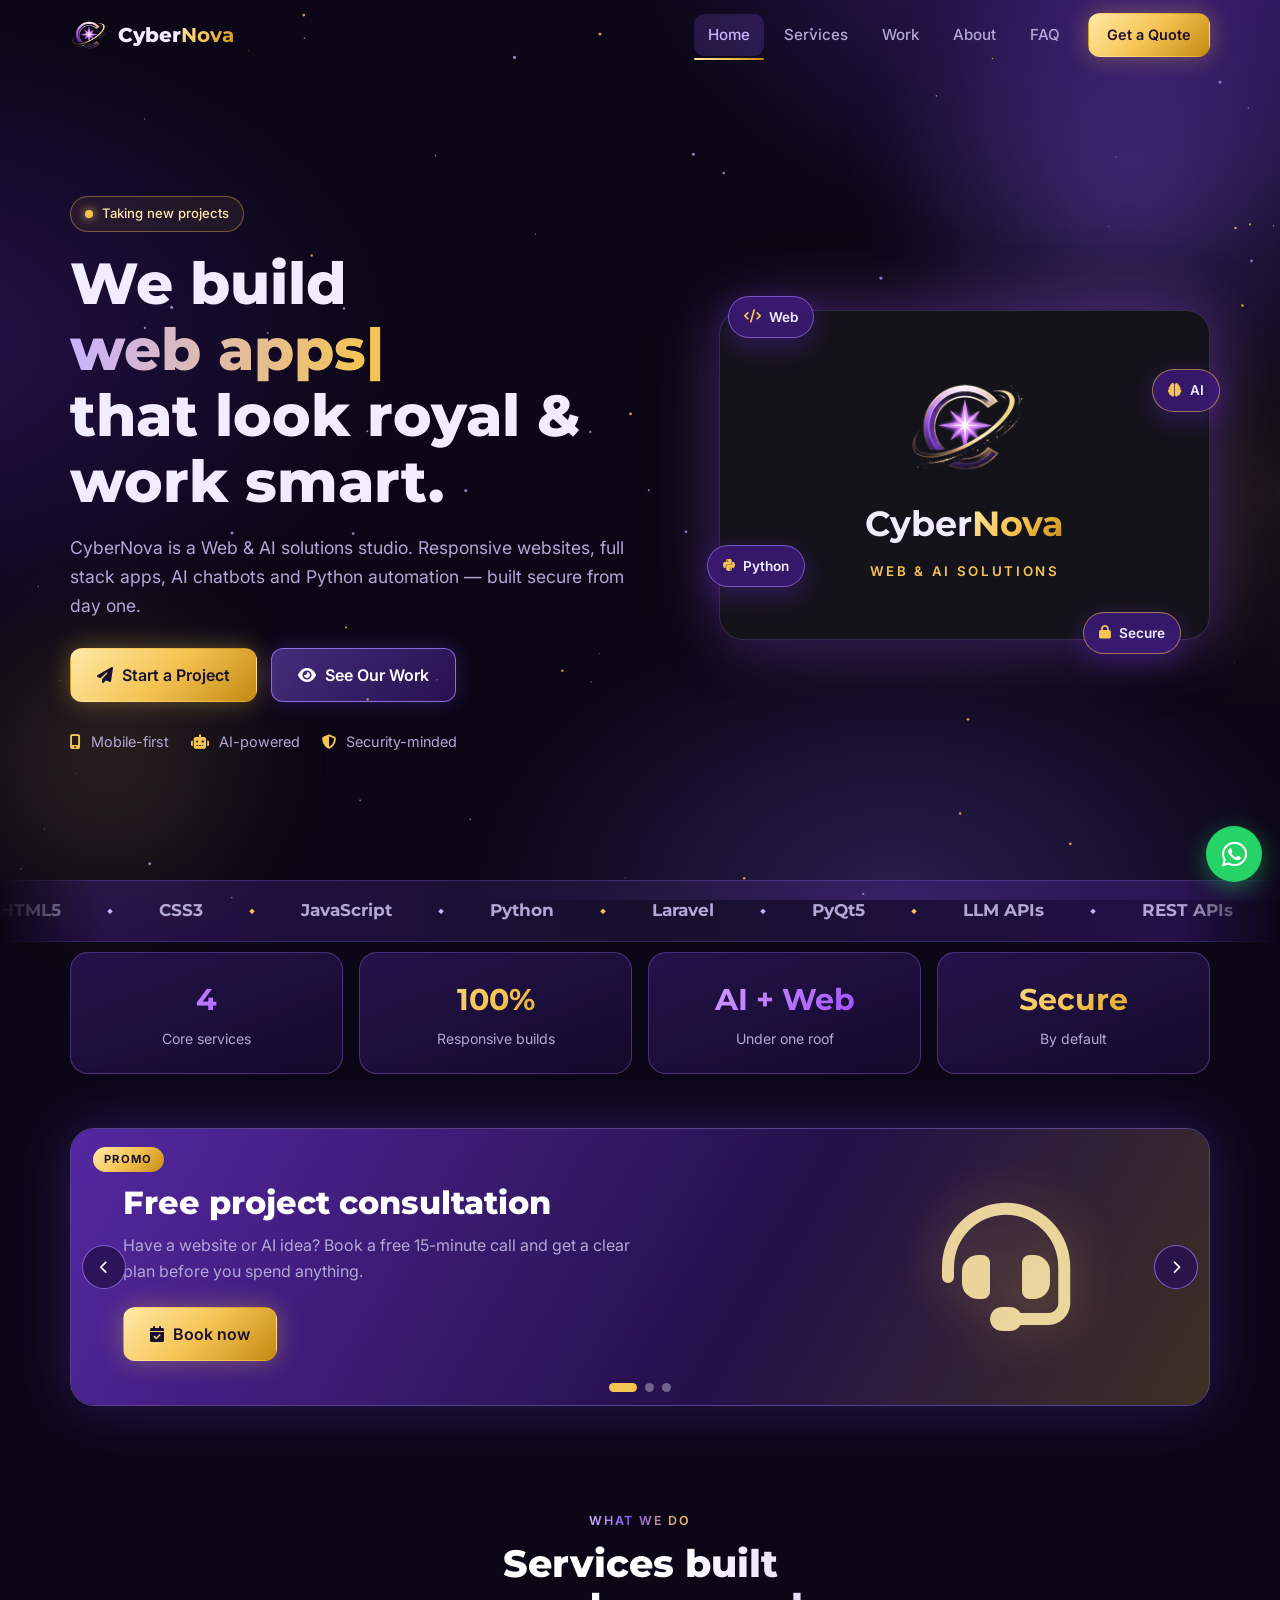
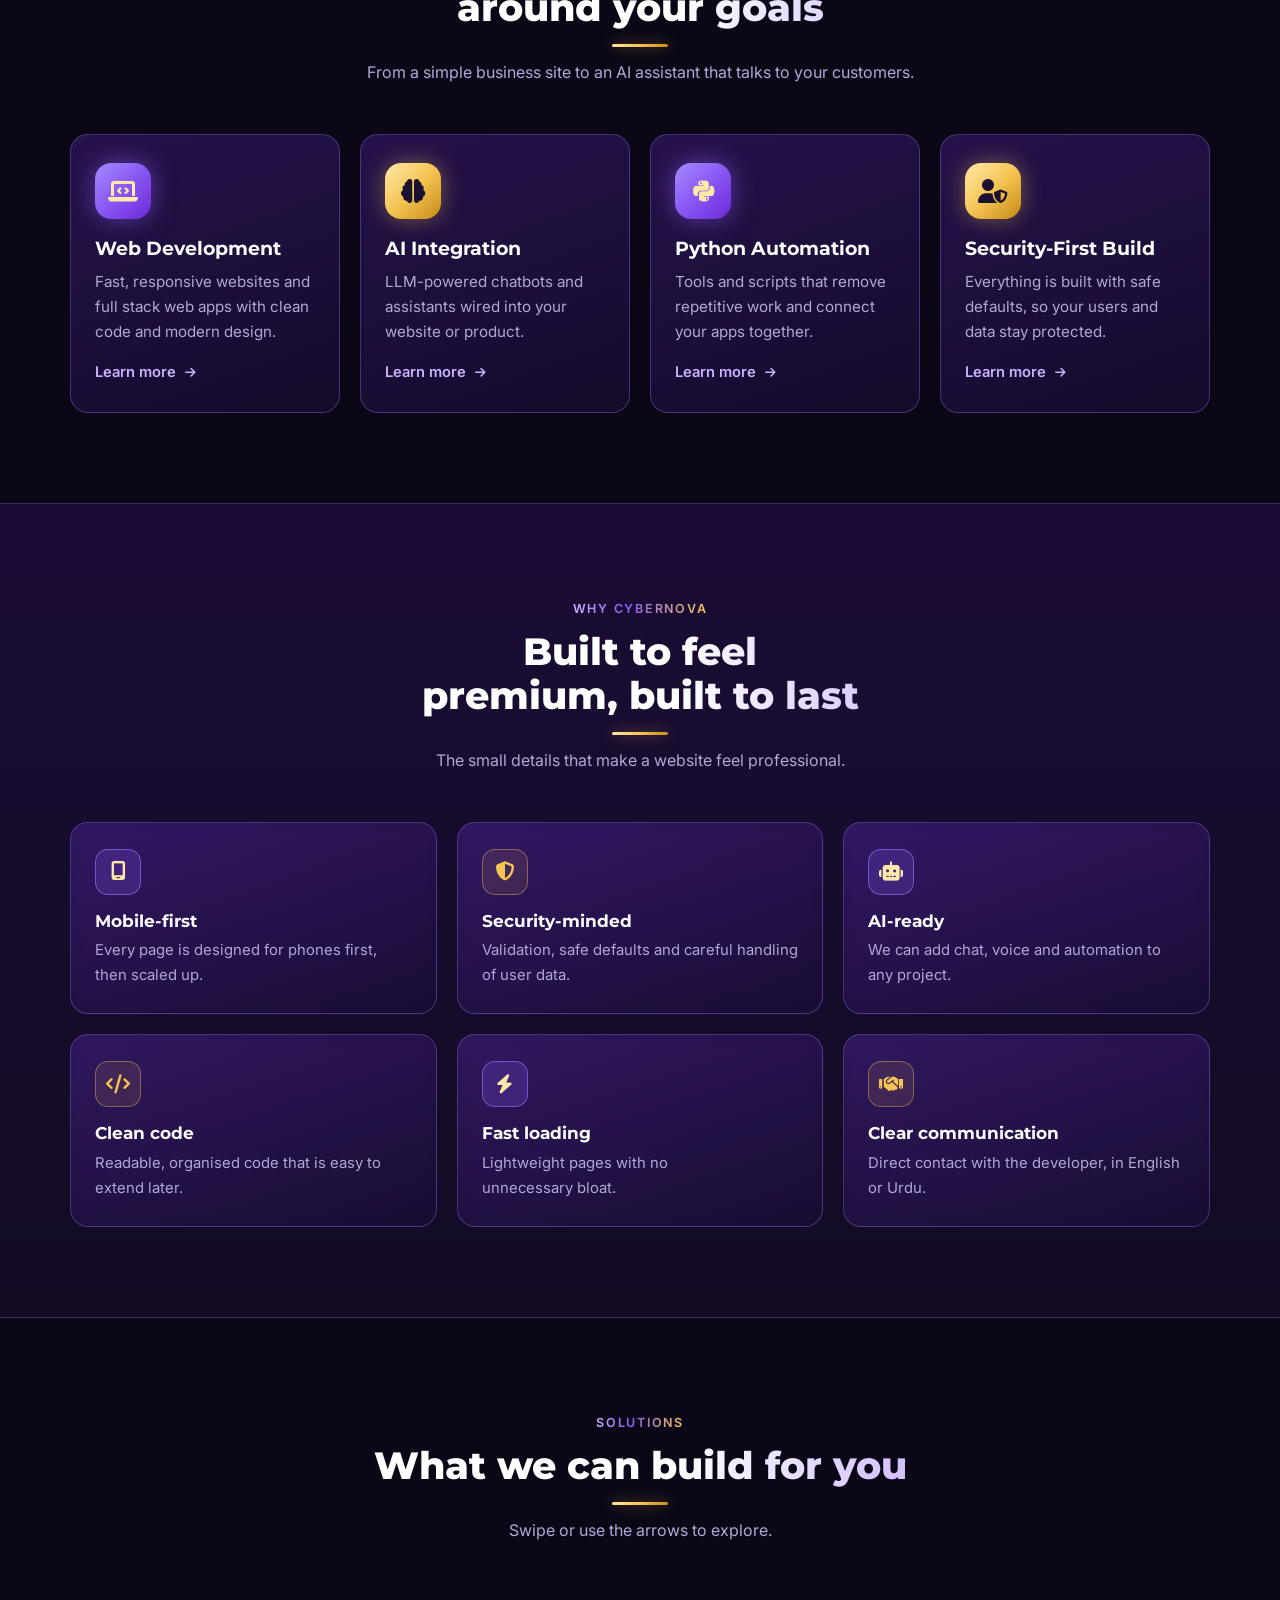
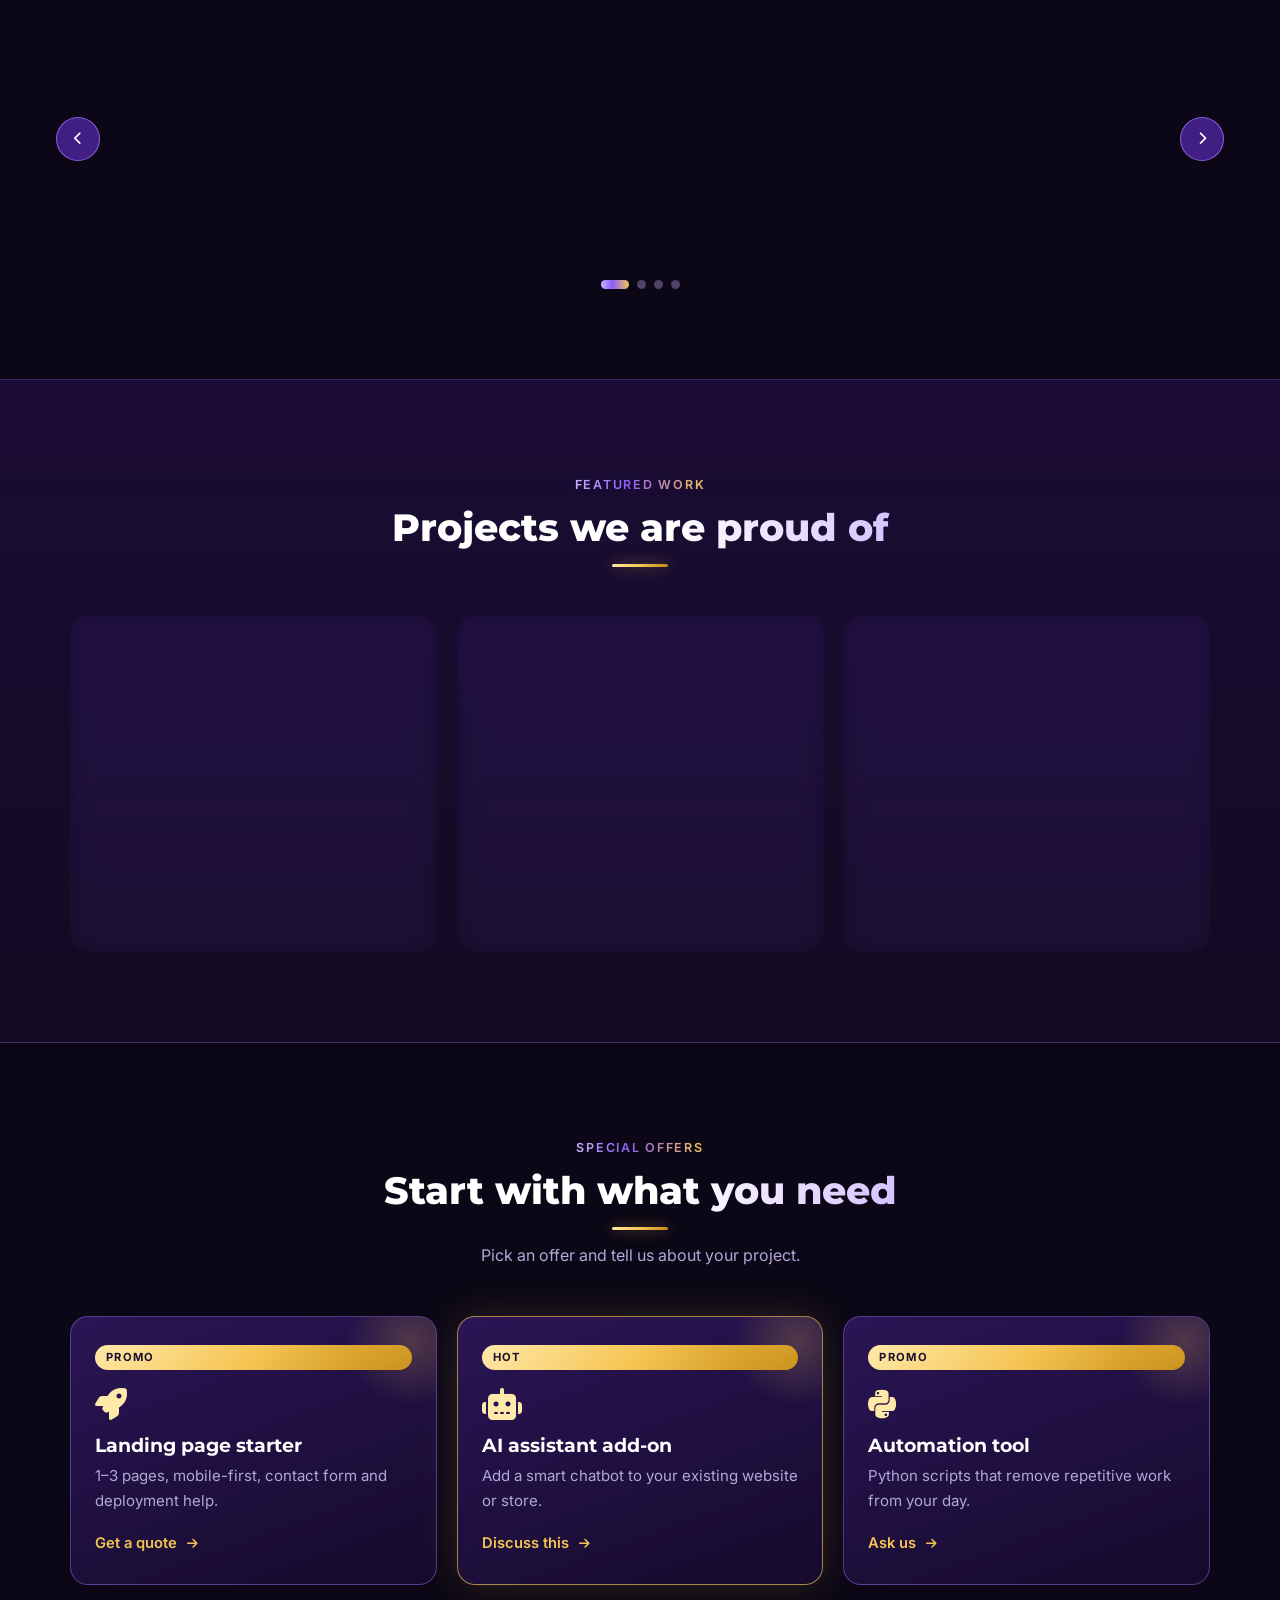
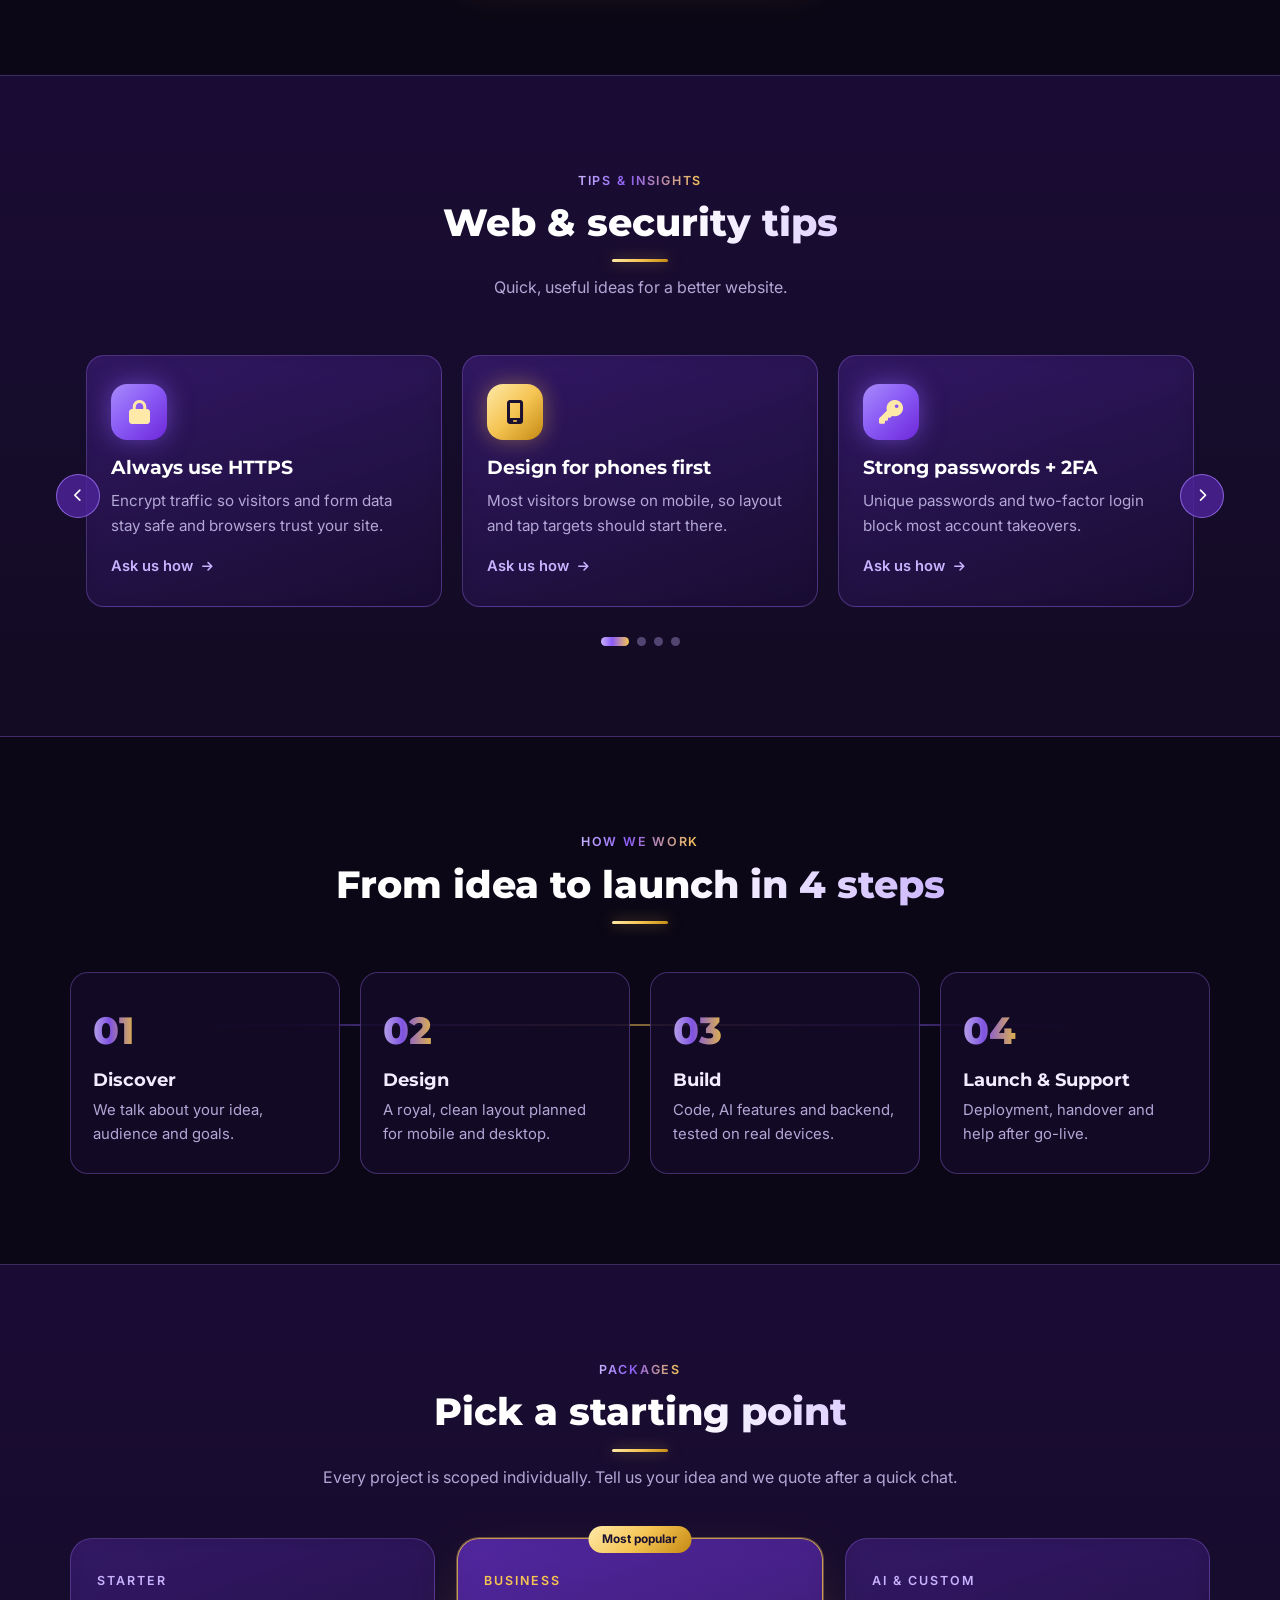
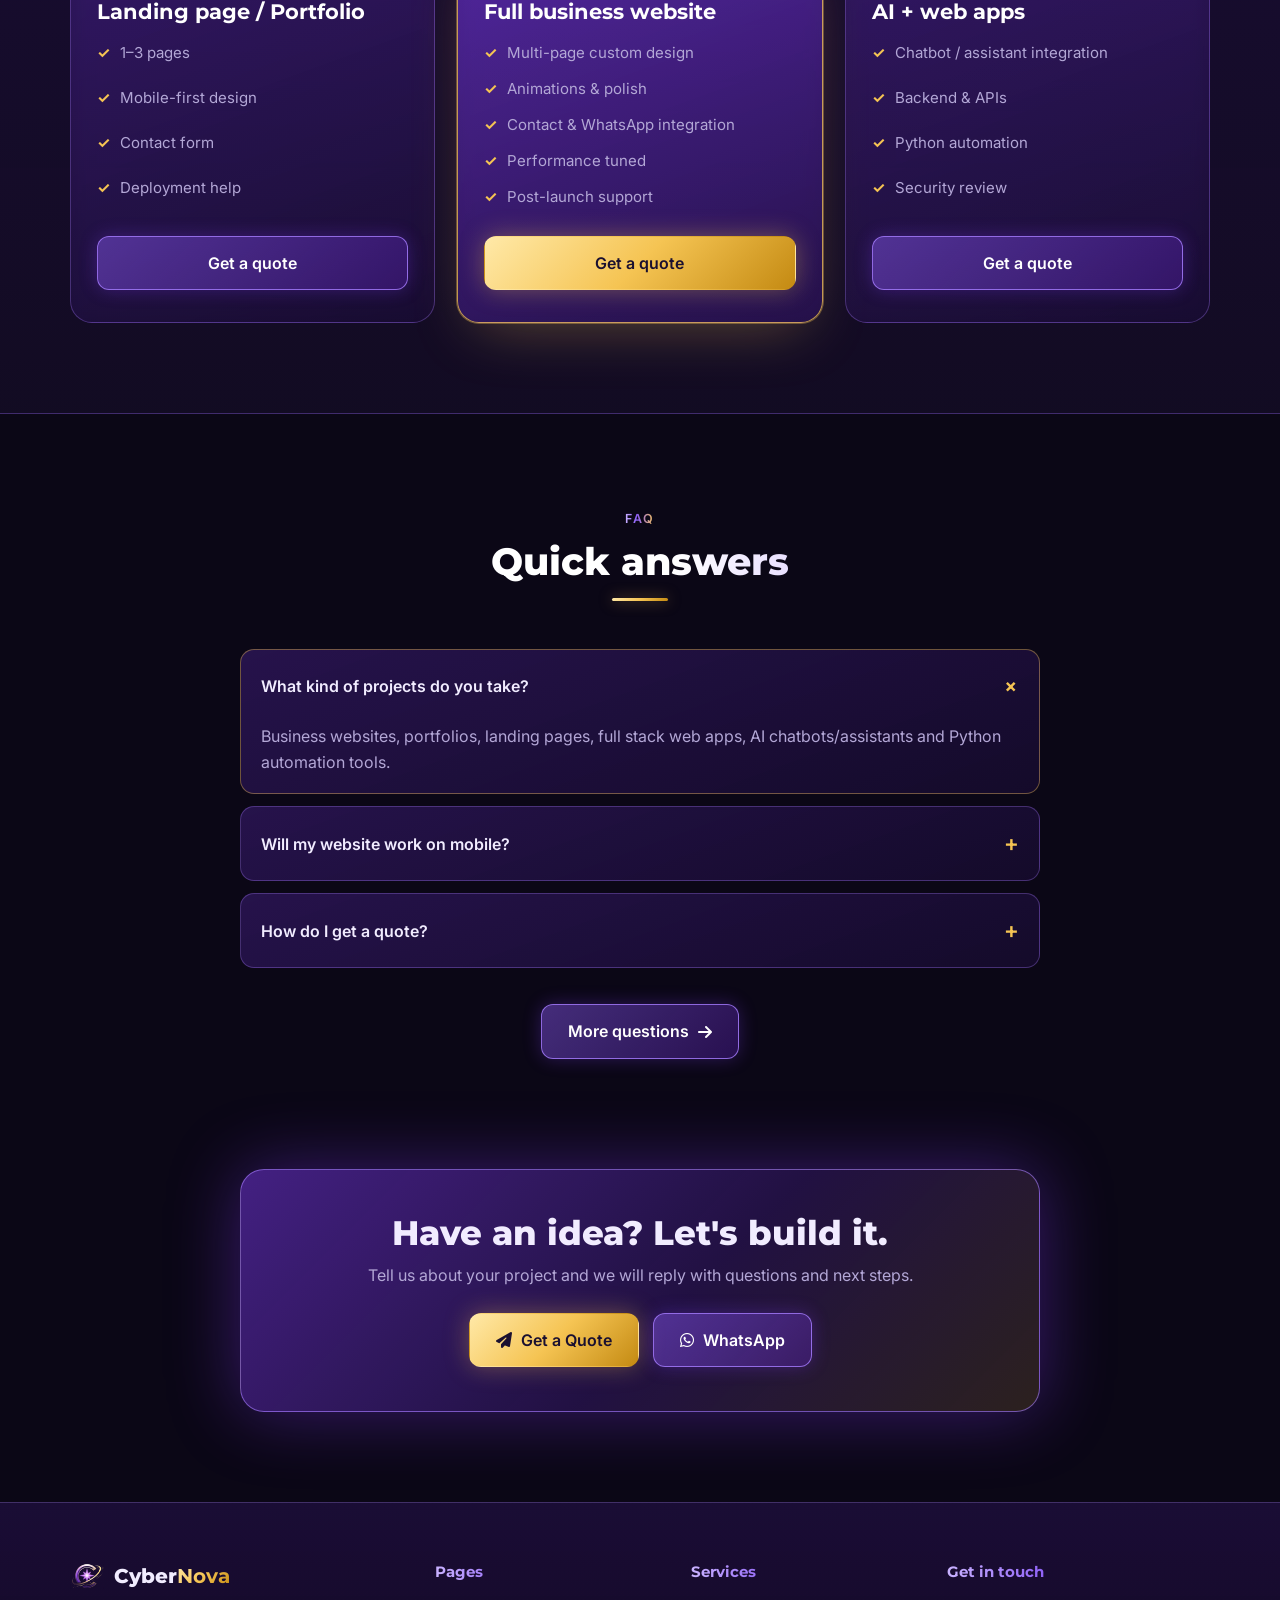
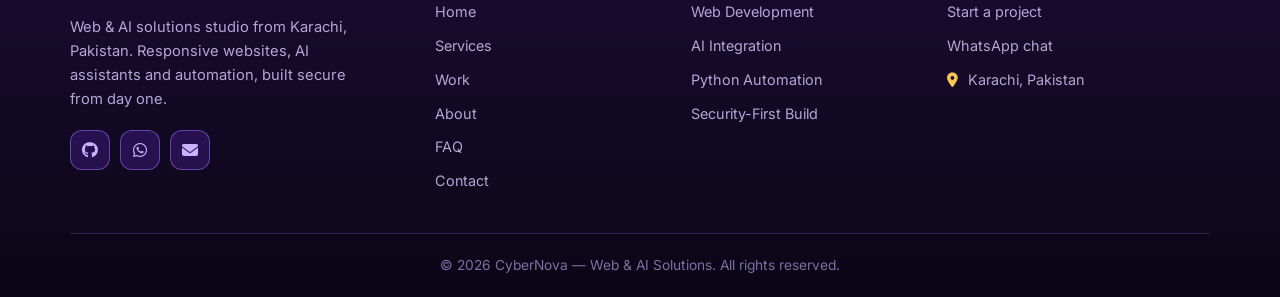
==== commit 0bb85e72: "Update index.html" ====
--- a/index.html
+++ b/index.html
@@ -54,6 +54,7 @@
     }
   }
   </script>
+  <meta name="google-site-verification" content="uFfEo10Av2iXspuWUdUa9508SqEE1ILbo3KLwsLssSU" />
 </head>
 <body>
   <a class="skip-link" href="#main">Skip to content</a>
@@ -324,4 +325,4 @@
 
   <script src="script.js"></script>
 </body>
-</html>+</html>
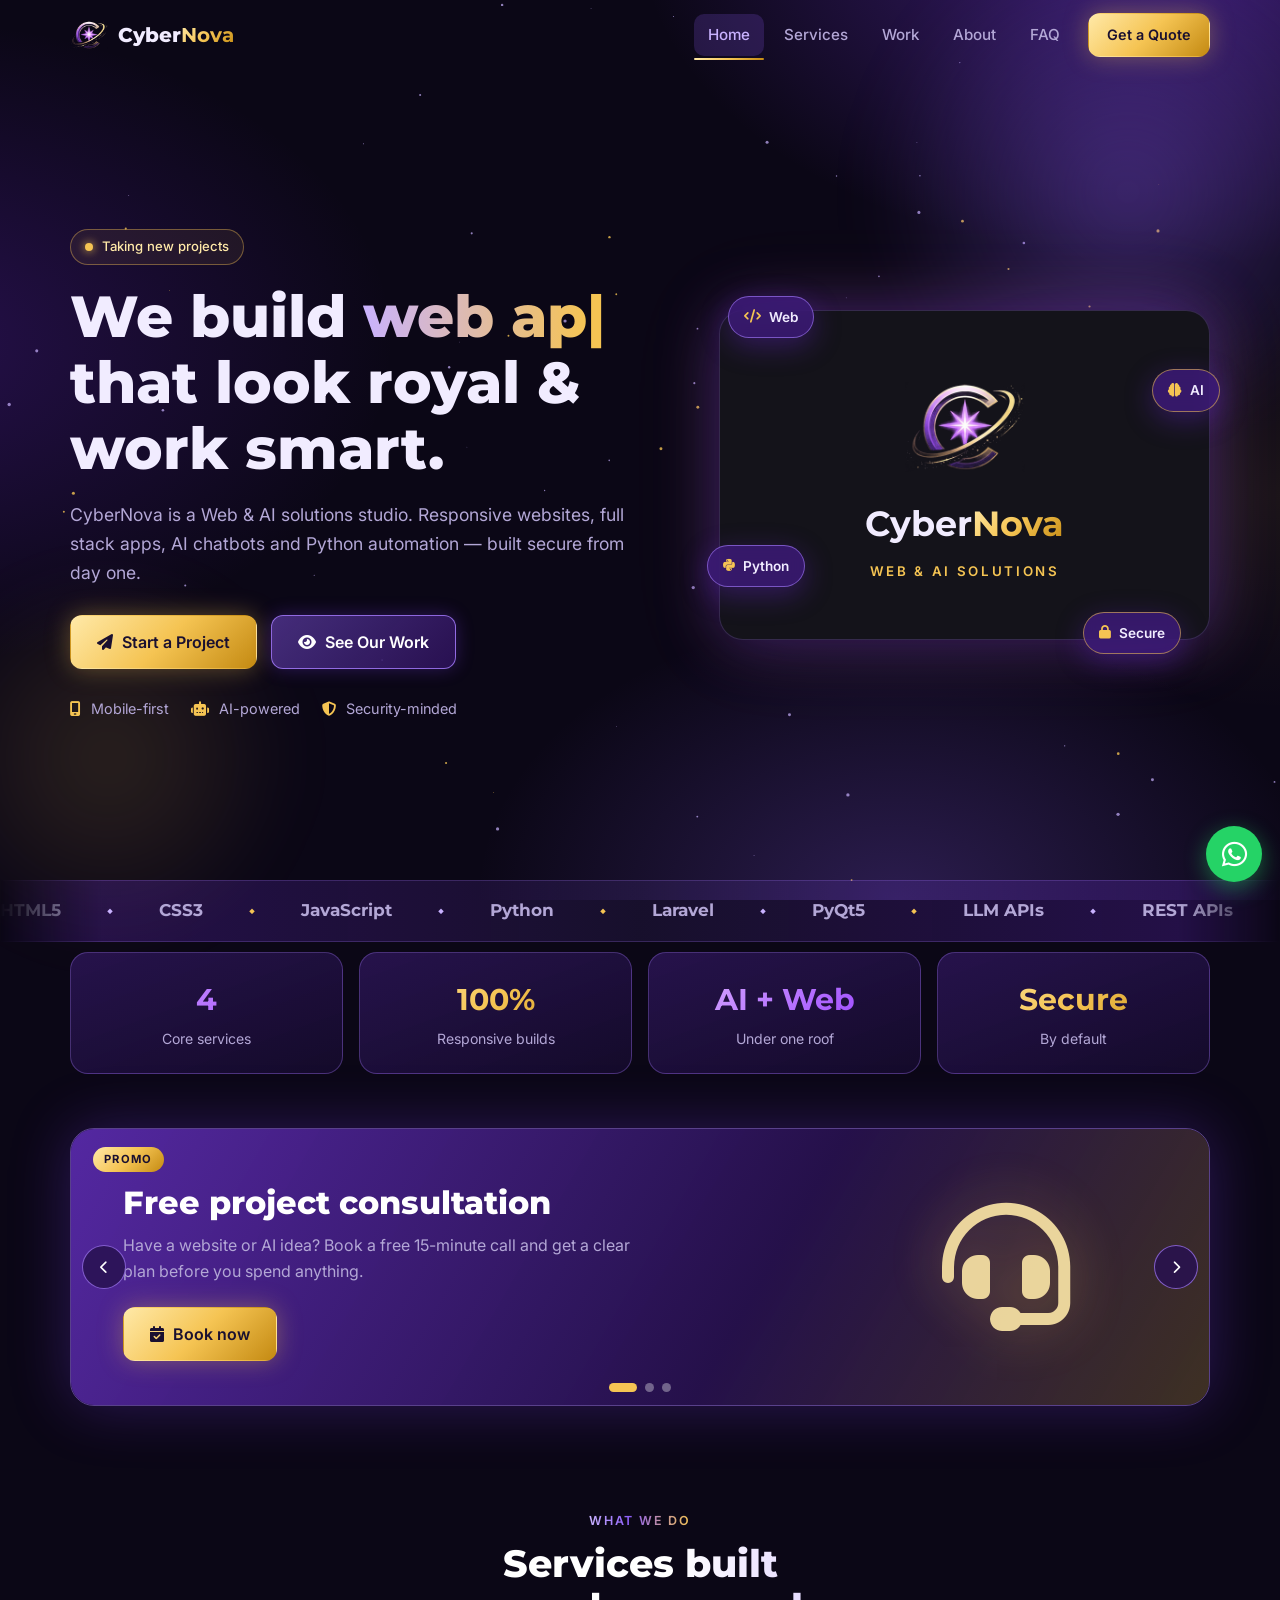
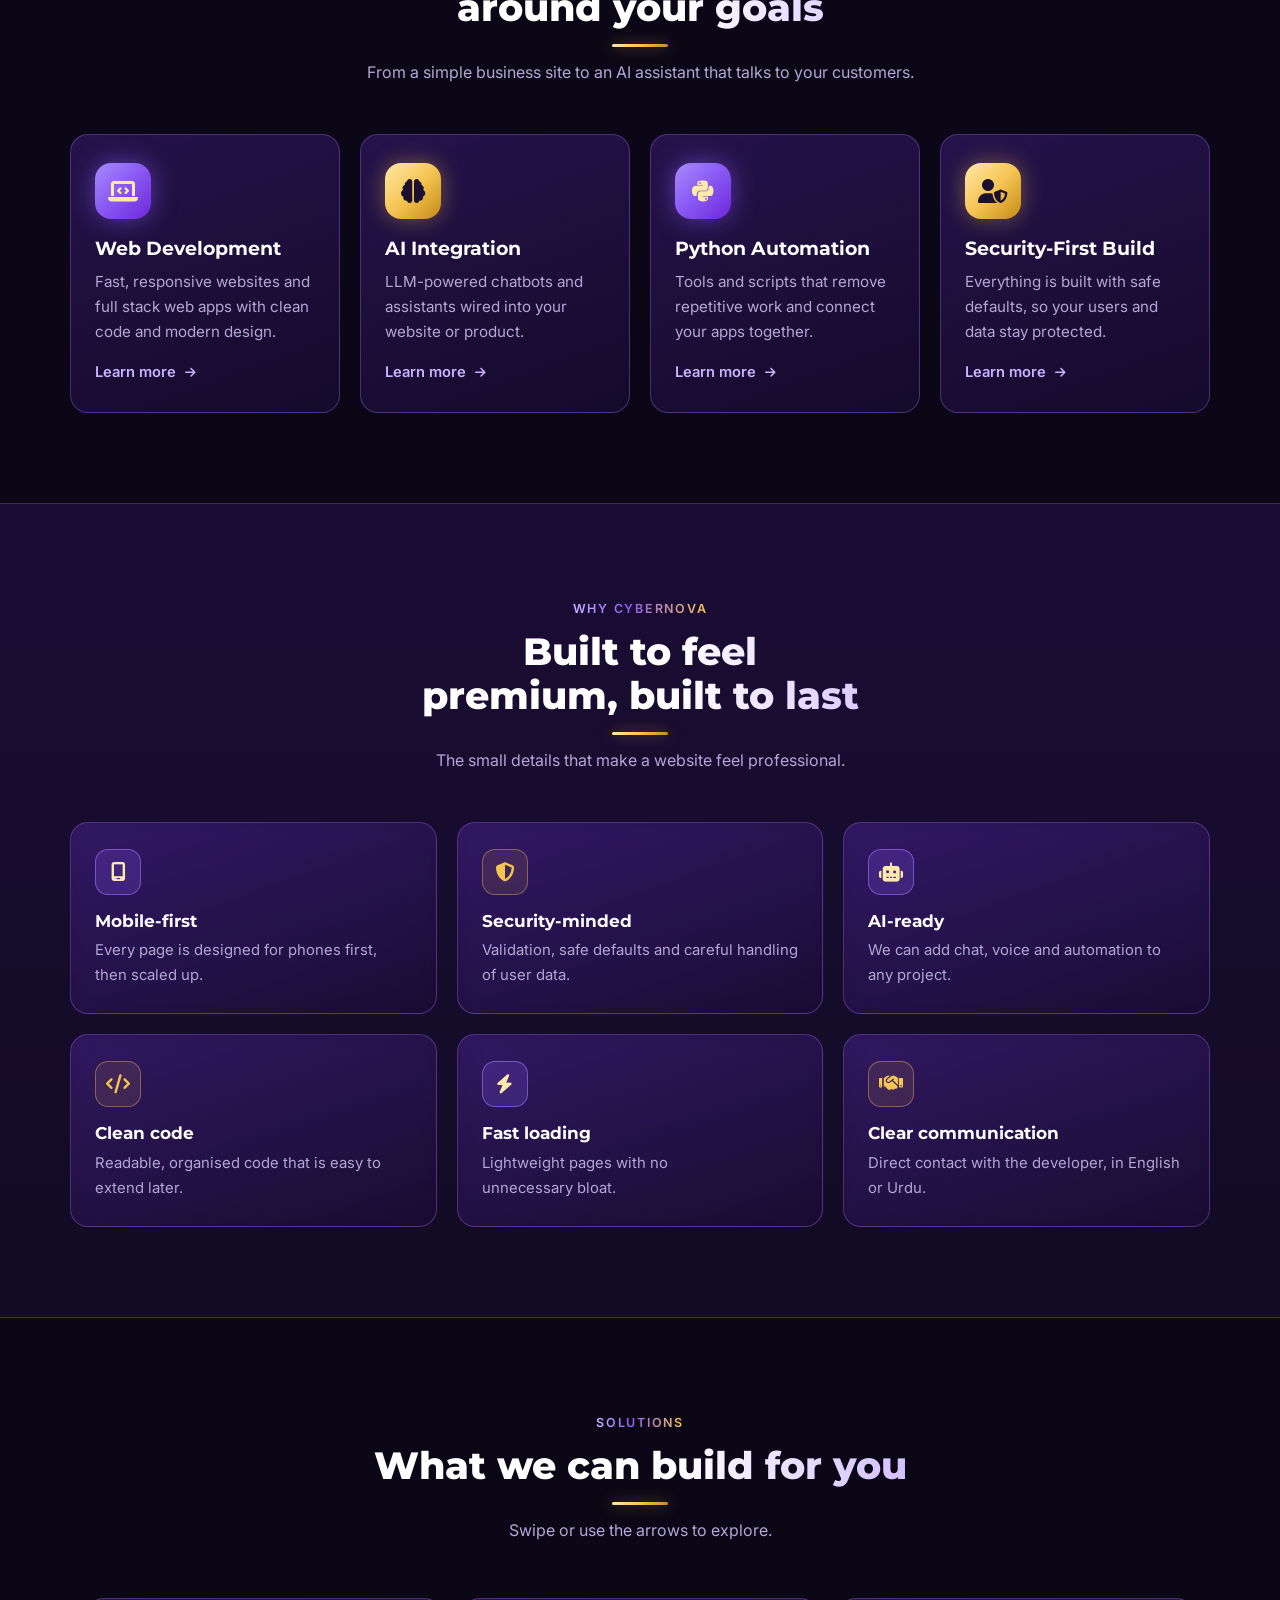
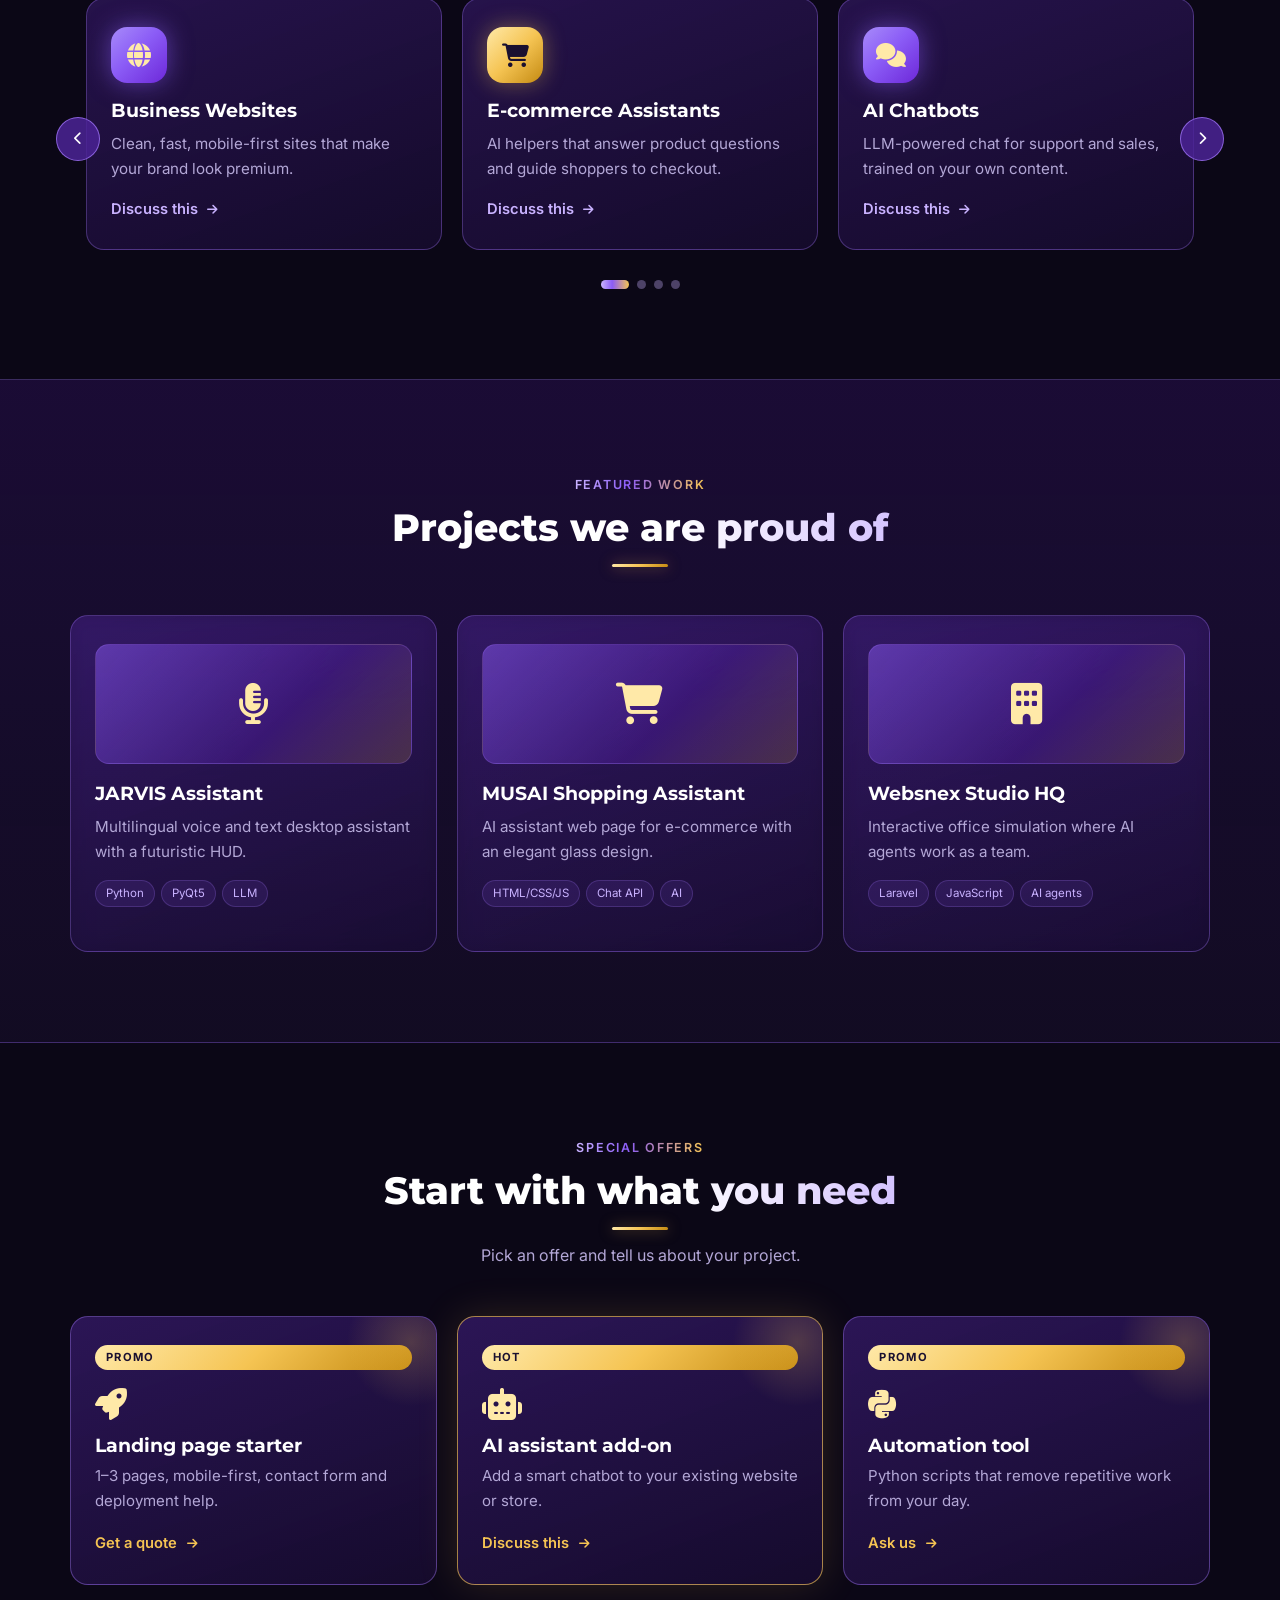
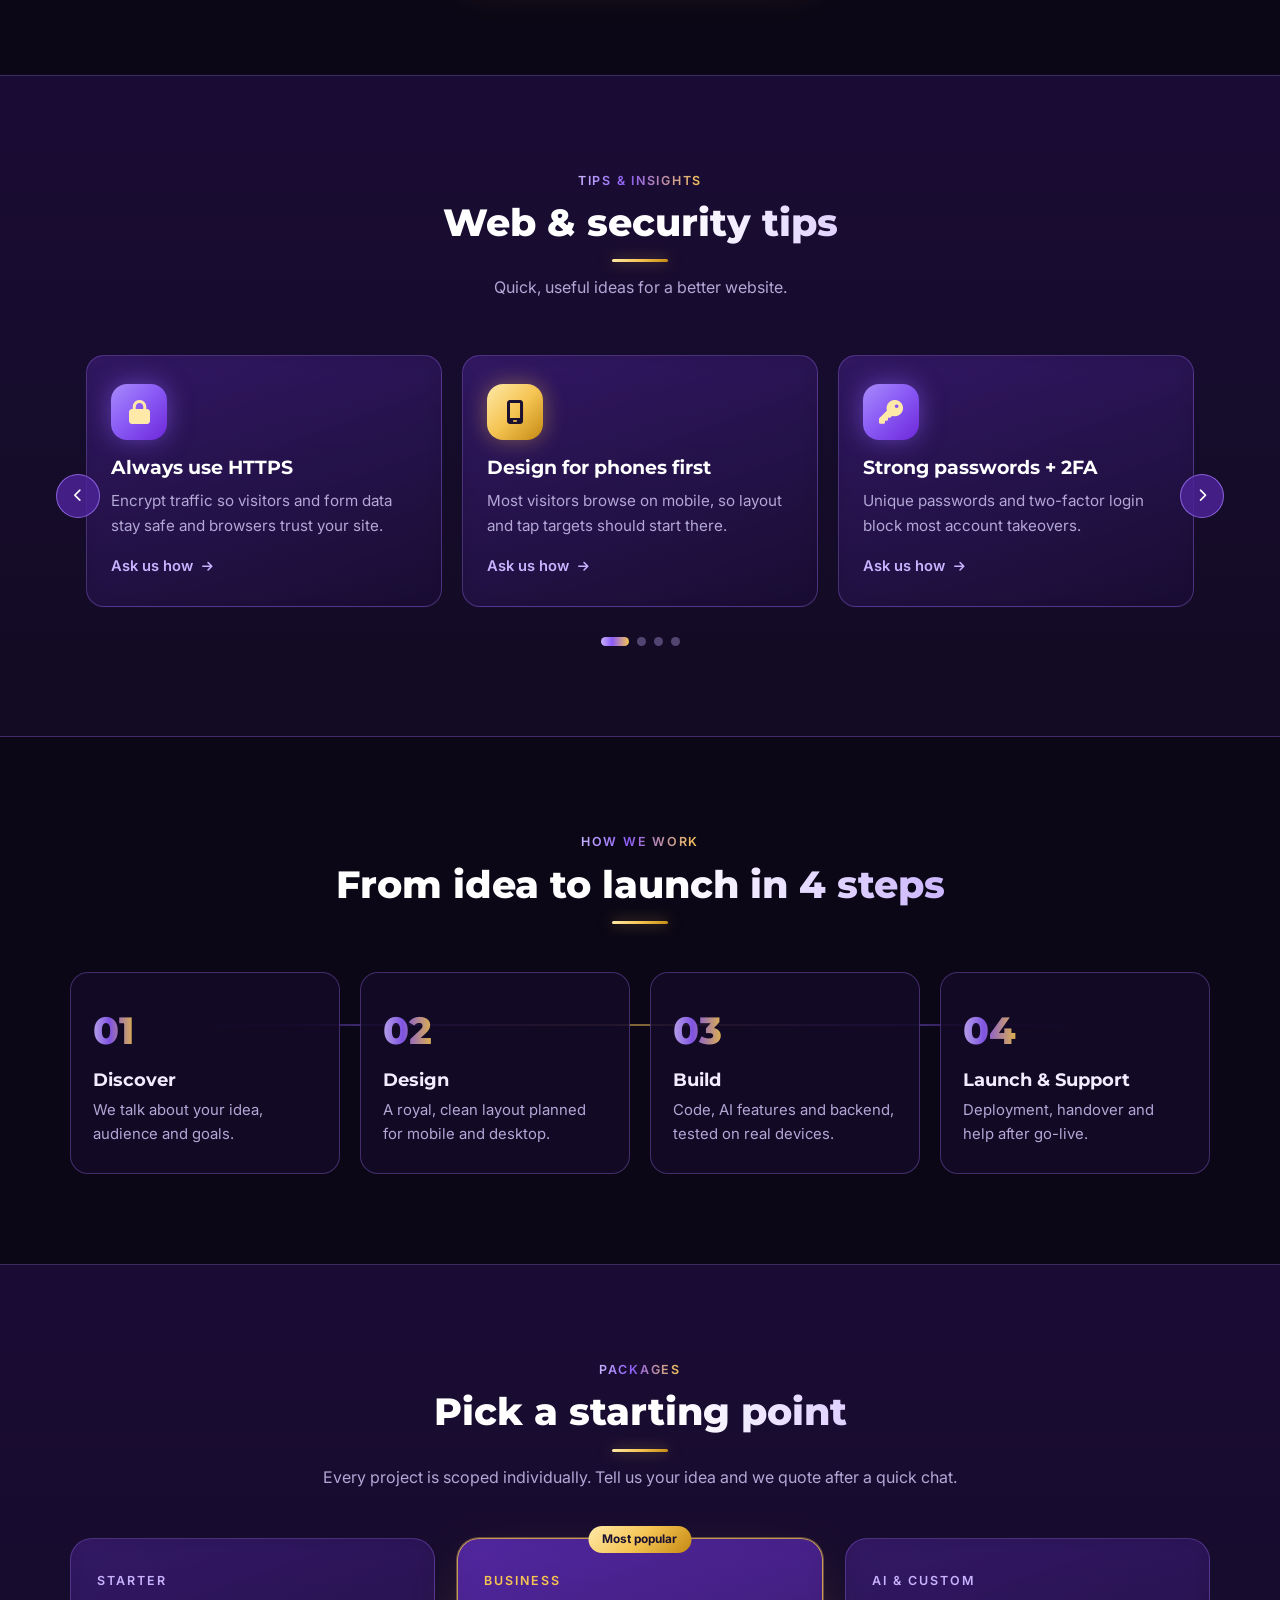
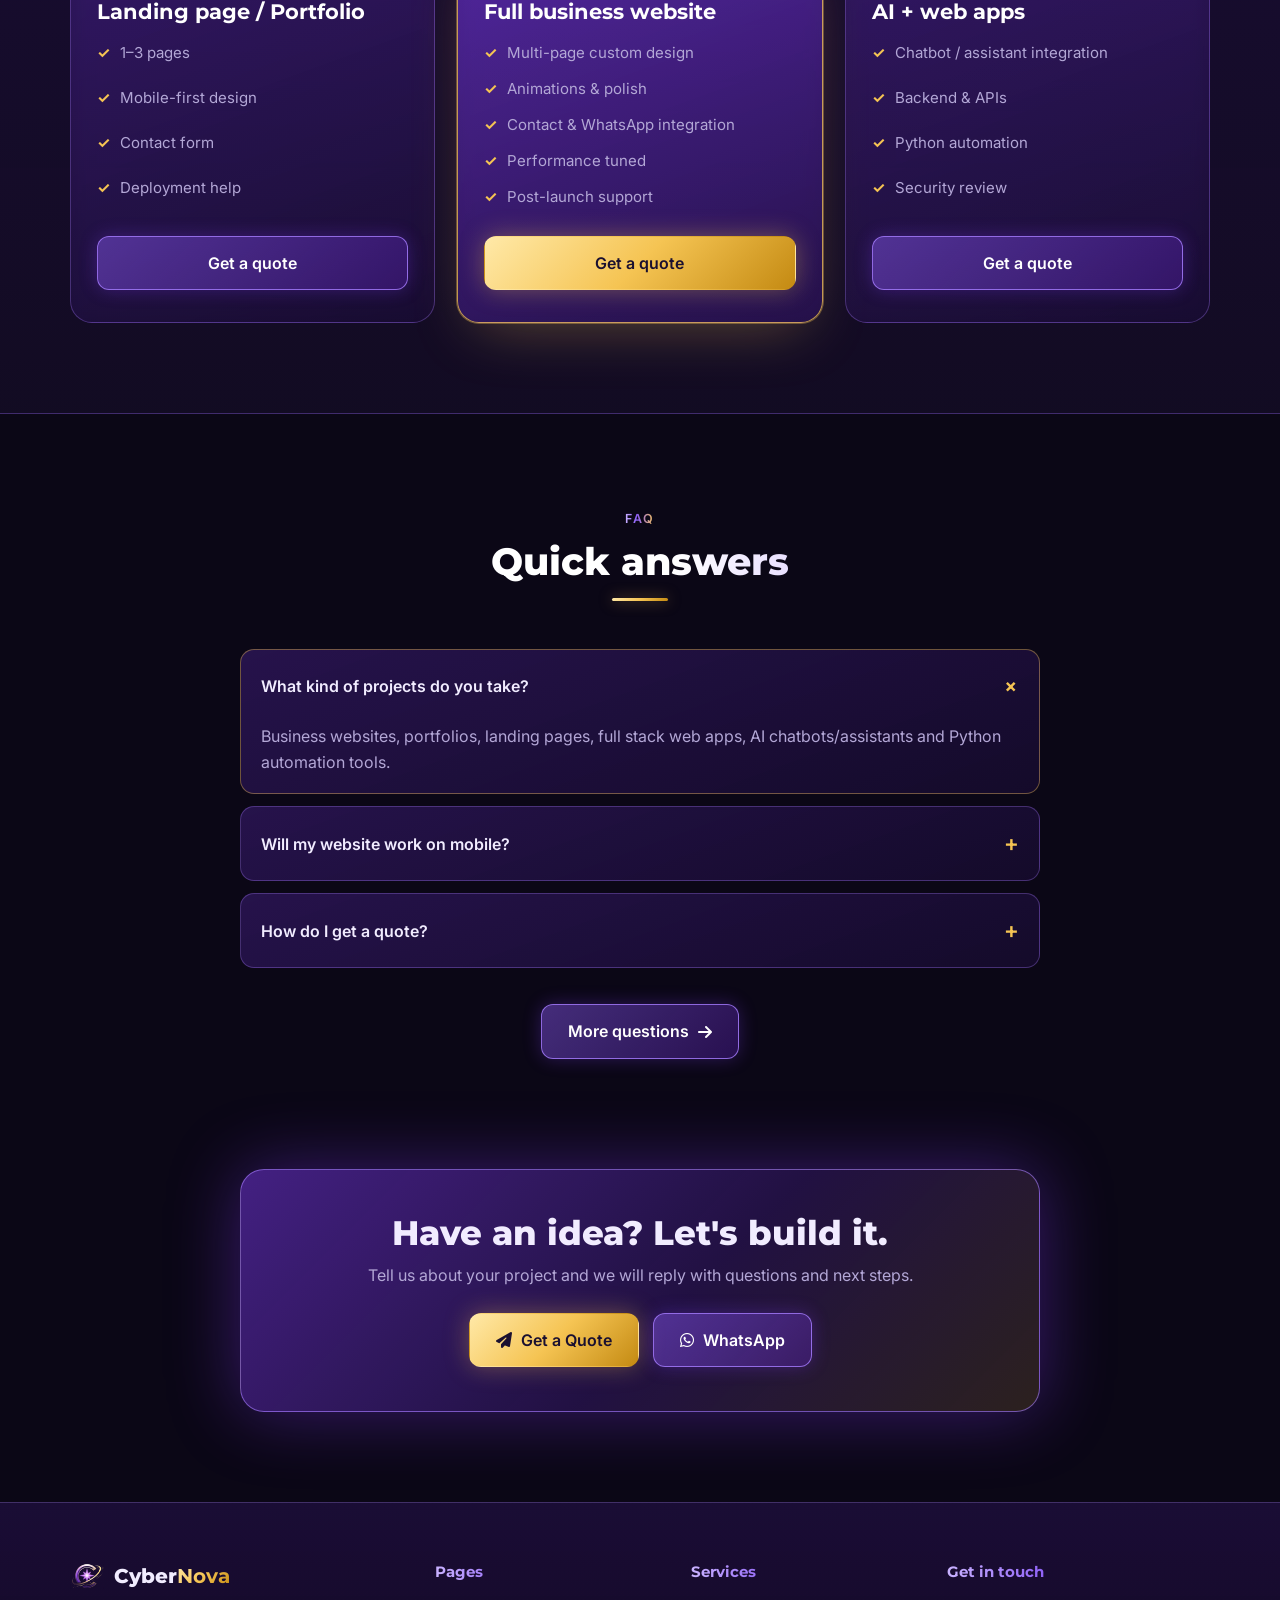
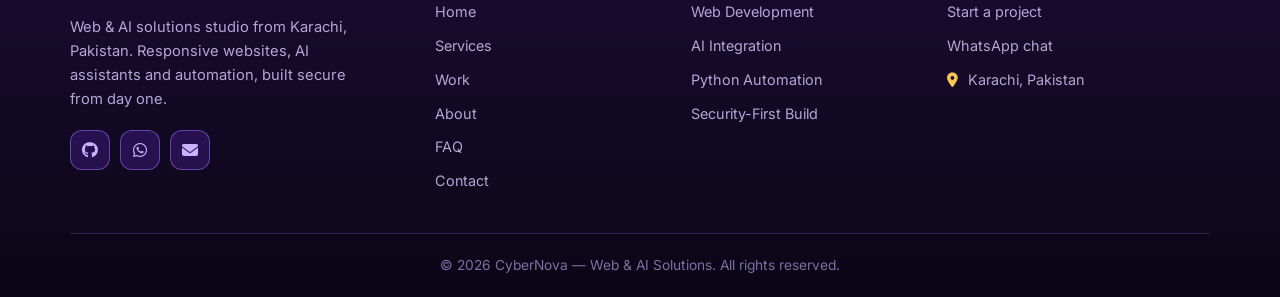
==== commit fd0982c3: "Update index.html" ====
--- a/index.html
+++ b/index.html
@@ -7,7 +7,7 @@
   <meta name="description" content="CyberNova by Muhammad Ali Siddiqui — Web &amp; AI Solutions. Responsive websites, full stack web apps, AI chatbots and Python automation, built with a security-first mindset. Karachi, Pakistan.">
   <meta name="author" content="Muhammad Ali Siddiqui">
   <meta name="robots" content="index, follow, max-image-preview:large">
-  <link rel="canonical" href="https://techali0407.github.io/cybernova/">
+  <link rel="canonical" href="https://techali0407.github.io/cybernova-web/">
 
   <meta name="theme-color" content="#0b0716">
   <meta name="color-scheme" content="dark">
@@ -16,7 +16,7 @@
   <meta property="og:title" content="CyberNova | Web &amp; AI Solutions">
   <meta property="og:description" content="Responsive websites, full stack apps, AI integration and automation — built secure from day one.">
   <meta property="og:type" content="website">
-  <meta property="og:url" content="https://techali0407.github.io/cybernova/">
+  <meta property="og:url" content="https://techali0407.github.io/cybernova-web/">
 
   <meta name="twitter:card" content="summary_large_image">
   <meta name="twitter:title" content="CyberNova | Web &amp; AI Solutions">
@@ -33,25 +33,35 @@
   <script type="application/ld+json">
   {
     "@context": "https://schema.org",
-    "@type": "ProfessionalService",
-    "name": "CyberNova",
-    "url": "https://techali0407.github.io/cybernova/",
-    "founder": {
-      "@type": "Person",
-      "name": "Muhammad Ali Siddiqui",
-      "jobTitle": "Creator & Lead Developer",
-      "sameAs": [
-        "https://www.linkedin.com/in/tech-ali-siddiqui/",
-        "https://dev.to/techali0407"
-      ]
-    },
-    "description": "Web & AI Solutions studio — responsive websites, full stack apps, AI chatbots and Python automation.",
-    "areaServed": "Worldwide",
-    "address": {
-      "@type": "PostalAddress",
-      "addressLocality": "Karachi",
-      "addressCountry": "PK"
-    }
+    "@graph": [
+      {
+        "@type": "WebSite",
+        "name": "CyberNova",
+        "alternateName": "CyberNova Web & AI Solutions",
+        "url": "https://techali0407.github.io/cybernova-web/"
+      },
+      {
+        "@type": "ProfessionalService",
+        "name": "CyberNova",
+        "url": "https://techali0407.github.io/cybernova-web/",
+        "founder": {
+          "@type": "Person",
+          "name": "Muhammad Ali Siddiqui",
+          "jobTitle": "Creator & Lead Developer",
+          "sameAs": [
+            "https://www.linkedin.com/in/tech-ali-siddiqui/",
+            "https://dev.to/techali0407"
+          ]
+        },
+        "description": "Web & AI Solutions studio — responsive websites, full stack apps, AI chatbots and Python automation.",
+        "areaServed": "Worldwide",
+        "address": {
+          "@type": "PostalAddress",
+          "addressLocality": "Karachi",
+          "addressCountry": "PK"
+        }
+      }
+    ]
   }
   </script>
   <meta name="google-site-verification" content="uFfEo10Av2iXspuWUdUa9508SqEE1ILbo3KLwsLssSU" />
